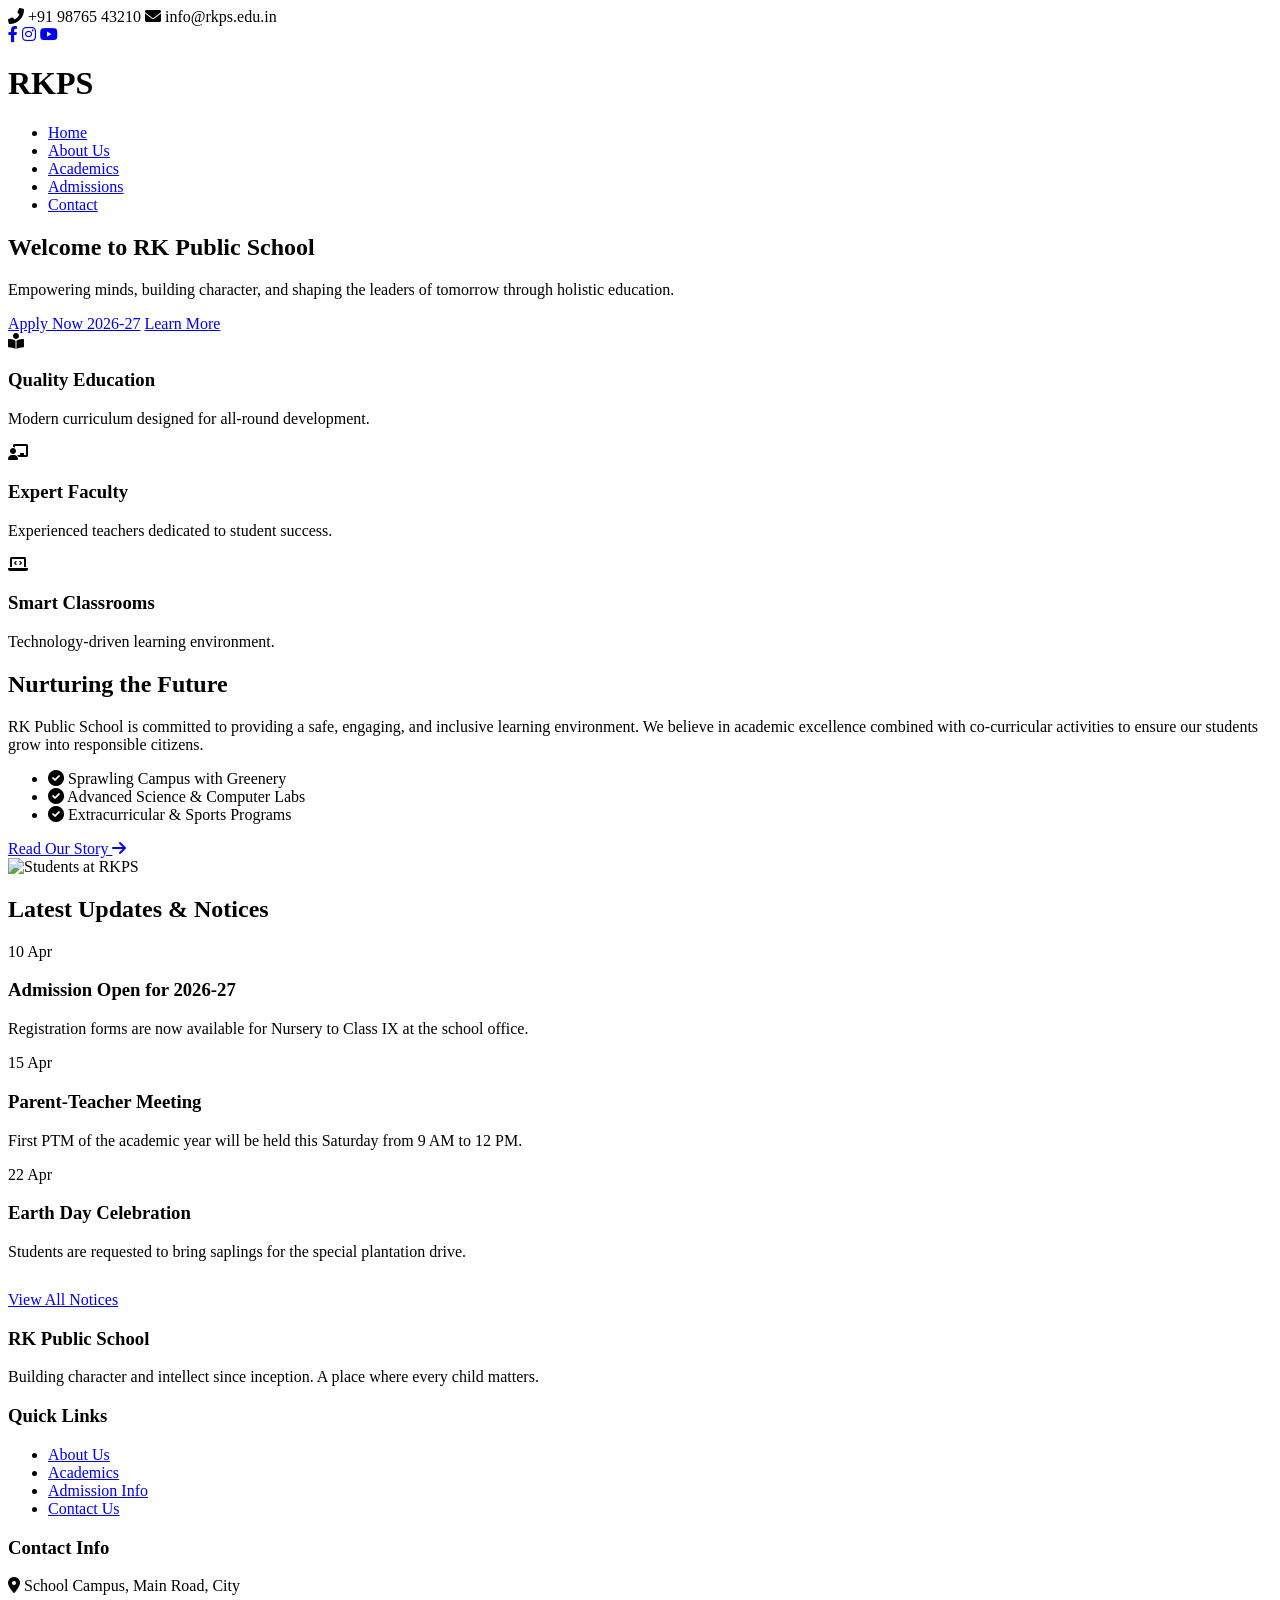
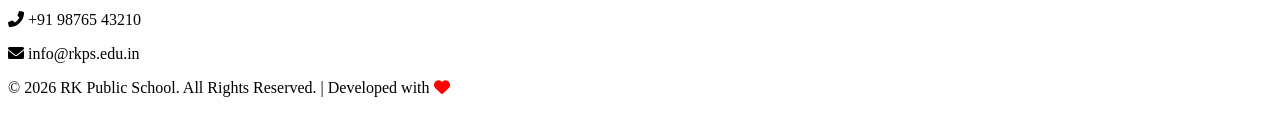
==== index.html @ 9710c653 "Add initial index.html for RK Public School website" ====
<!DOCTYPE html>
<html lang="en">
<head>
    <meta charset="UTF-8">
    <meta name="viewport" content="width=device-width, initial-scale=1.0">
    <title>RK Public School | Excellence in Education</title>
    <link href="https://fonts.googleapis.com/css2?family=Poppins:wght@300;400;500;600;700&display=swap" rel="stylesheet">
    <link rel="stylesheet" href="https://cdnjs.cloudflare.com/ajax/libs/font-awesome/6.0.0/css/all.min.css">
    <link rel="stylesheet" href="style.css">
</head>
<body>

    <div class="top-bar">
        <div class="top-info">
            <span><i class="fas fa-phone-alt"></i> +91 98765 43210</span>
            <span><i class="fas fa-envelope"></i> info@rkps.edu.in</span>
        </div>
        <div class="top-social">
            <a href="#"><i class="fab fa-facebook-f"></i></a>
            <a href="#"><i class="fab fa-instagram"></i></a>
            <a href="#"><i class="fab fa-youtube"></i></a>
        </div>
    </div>

    <header class="navbar">
        <div class="logo">
            <h1>RKPS</h1> 
        </div>
        
        <div class="menu-toggle" id="mobile-menu">
            <span class="bar"></span>
            <span class="bar"></span>
            <span class="bar"></span>
        </div>

        <nav>
            <ul class="nav-links" id="nav-links">
                <li><a href="index.html" class="active">Home</a></li>
                <li><a href="about.html">About Us</a></li>
                <li><a href="academics.html">Academics</a></li>
                <li><a href="admissions.html">Admissions</a></li>
                <li><a href="contact.html" class="btn-primary">Contact</a></li>
            </ul>
        </nav>
    </header>

    <section class="hero">
        <div class="hero-content">
            <h1>Welcome to RK Public School</h1>
            <p>Empowering minds, building character, and shaping the leaders of tomorrow through holistic education.</p>
            <div class="hero-buttons">
                <a href="admissions.html" class="btn-primary">Apply Now 2026-27</a>
                <a href="about.html" class="btn-secondary">Learn More</a>
            </div>
        </div>
    </section>

    <section class="highlights">
        <div class="highlight-box">
            <i class="fas fa-book-reader"></i>
            <h3>Quality Education</h3>
            <p>Modern curriculum designed for all-round development.</p>
        </div>
        <div class="highlight-box">
            <i class="fas fa-chalkboard-teacher"></i>
            <h3>Expert Faculty</h3>
            <p>Experienced teachers dedicated to student success.</p>
        </div>
        <div class="highlight-box">
            <i class="fas fa-laptop-code"></i>
            <h3>Smart Classrooms</h3>
            <p>Technology-driven learning environment.</p>
        </div>
    </section>

    <section class="about-snippet">
        <div class="about-text">
            <h2 class="section-heading">Nurturing the Future</h2>
            <p>RK Public School is committed to providing a safe, engaging, and inclusive learning environment. We believe in academic excellence combined with co-curricular activities to ensure our students grow into responsible citizens.</p>
            <ul class="feature-list">
                <li><i class="fas fa-check-circle"></i> Sprawling Campus with Greenery</li>
                <li><i class="fas fa-check-circle"></i> Advanced Science & Computer Labs</li>
                <li><i class="fas fa-check-circle"></i> Extracurricular & Sports Programs</li>
            </ul>
            <a href="about.html" class="btn-text">Read Our Story <i class="fas fa-arrow-right"></i></a>
        </div>
        <div class="about-image">
            <img src="https://images.unsplash.com/photo-1523050854058-8df90110c9f1?q=80&w=600" alt="Students at RKPS">
        </div>
    </section>

    <section class="notice-board">
        <h2 class="section-heading text-center">Latest Updates & Notices</h2>
        <div class="notice-container">
            <div class="notice-card">
                <div class="date-badge">
                    <span class="day">10</span>
                    <span class="month">Apr</span>
                </div>
                <div class="notice-info">
                    <h3>Admission Open for 2026-27</h3>
                    <p>Registration forms are now available for Nursery to Class IX at the school office.</p>
                </div>
            </div>
            <div class="notice-card">
                <div class="date-badge">
                    <span class="day">15</span>
                    <span class="month">Apr</span>
                </div>
                <div class="notice-info">
                    <h3>Parent-Teacher Meeting</h3>
                    <p>First PTM of the academic year will be held this Saturday from 9 AM to 12 PM.</p>
                </div>
            </div>
            <div class="notice-card">
                <div class="date-badge">
                    <span class="day">22</span>
                    <span class="month">Apr</span>
                </div>
                <div class="notice-info">
                    <h3>Earth Day Celebration</h3>
                    <p>Students are requested to bring saplings for the special plantation drive.</p>
                </div>
            </div>
        </div>
        <div class="text-center" style="margin-top: 30px;">
            <a href="#" class="btn-secondary">View All Notices</a>
        </div>
    </section>

    <footer>
        <div class="footer-container">
            <div class="footer-col">
                <h3>RK Public School</h3>
                <p>Building character and intellect since inception. A place where every child matters.</p>
            </div>
            <div class="footer-col">
                <h3>Quick Links</h3>
                <ul>
                    <li><a href="about.html">About Us</a></li>
                    <li><a href="academics.html">Academics</a></li>
                    <li><a href="admissions.html">Admission Info</a></li>
                    <li><a href="contact.html">Contact Us</a></li>
                </ul>
            </div>
            <div class="footer-col">
                <h3>Contact Info</h3>
                <p><i class="fas fa-map-marker-alt"></i> School Campus, Main Road, City</p>
                <p><i class="fas fa-phone-alt"></i> +91 98765 43210</p>
                <p><i class="fas fa-envelope"></i> info@rkps.edu.in</p>
            </div>
        </div>
        <div class="footer-bottom">
            <p>&copy; 2026 RK Public School. All Rights Reserved. | Developed with <i class="fas fa-heart" style="color: red;"></i></p>
        </div>
    </footer>

    <script src="script.js"></script>
</body>
</html>
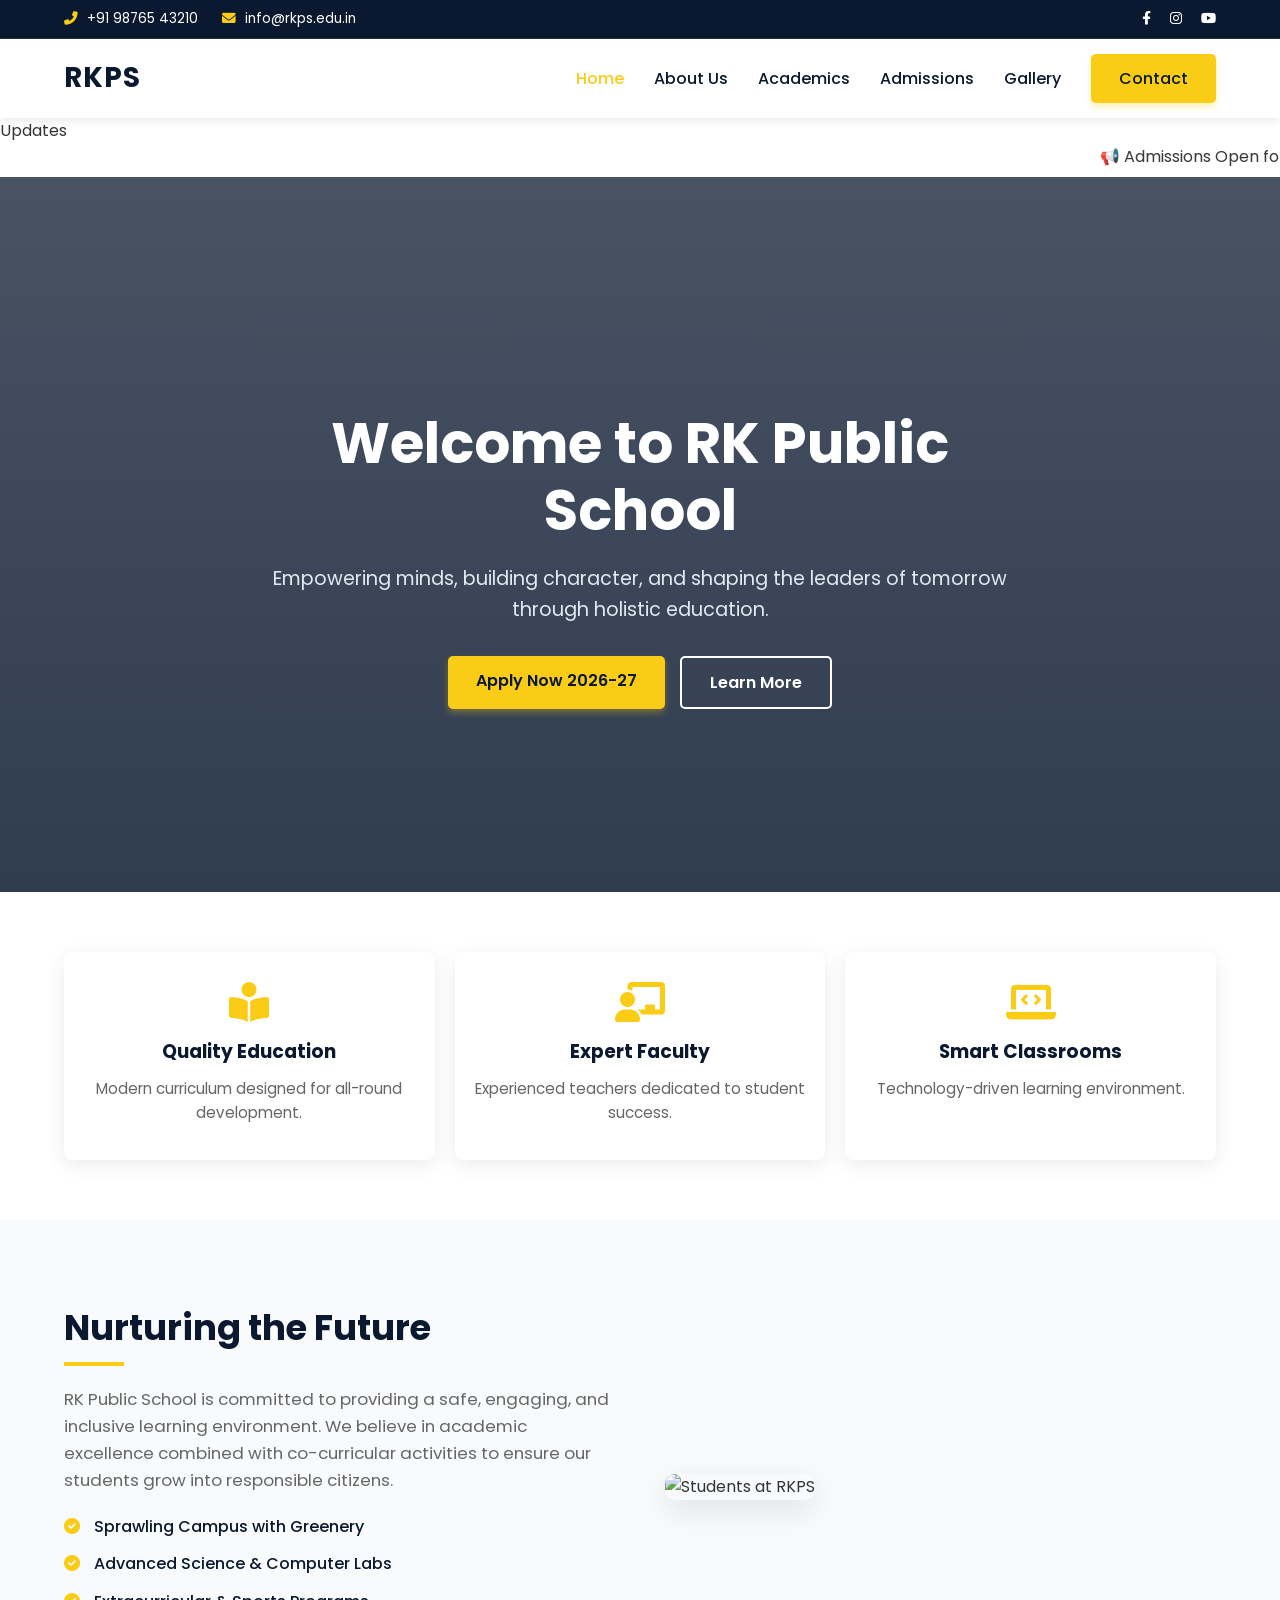
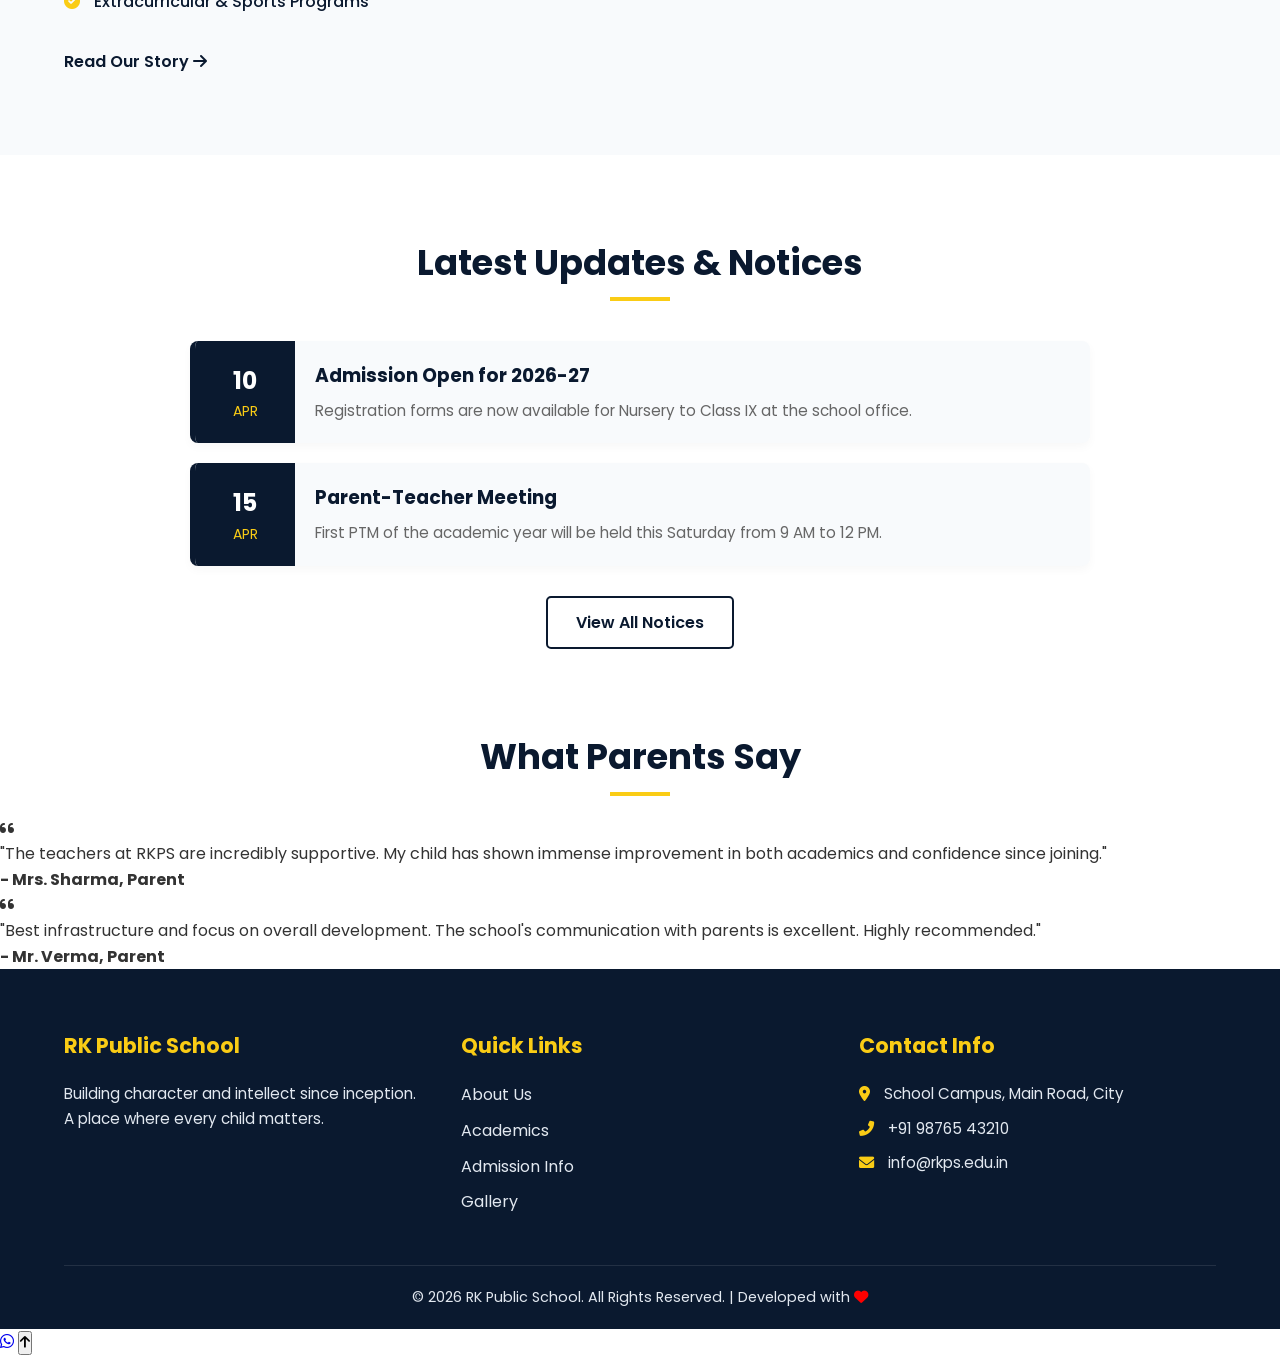
==== commit d5ea8fdb: "Add meta tags and preloader to index.html" ====
--- a/index.html
+++ b/index.html
@@ -4,11 +4,24 @@
     <meta charset="UTF-8">
     <meta name="viewport" content="width=device-width, initial-scale=1.0">
     <title>RK Public School | Excellence in Education</title>
+    
+    <link rel="icon" href="https://cdn-icons-png.flaticon.com/512/3067/3067254.png" type="image/png">
+    
+    <meta property="og:title" content="RK Public School | Excellence in Education">
+    <meta property="og:description" content="Admissions open for 2026-27. Join RKPS for holistic development, modern infrastructure, and expert faculty.">
+    <meta property="og:image" content="https://images.unsplash.com/photo-1523050854058-8df90110c9f1?q=80&w=1000">
+    <meta property="og:url" content="https://rkpublicschool.github.io/demotryrkps/">
+    
     <link href="https://fonts.googleapis.com/css2?family=Poppins:wght@300;400;500;600;700&display=swap" rel="stylesheet">
     <link rel="stylesheet" href="https://cdnjs.cloudflare.com/ajax/libs/font-awesome/6.0.0/css/all.min.css">
+    
     <link rel="stylesheet" href="style.css">
 </head>
 <body>
+
+    <div id="preloader">
+        <div class="loader"></div>
+    </div>
 
     <div class="top-bar">
         <div class="top-info">
@@ -39,10 +52,20 @@
                 <li><a href="about.html">About Us</a></li>
                 <li><a href="academics.html">Academics</a></li>
                 <li><a href="admissions.html">Admissions</a></li>
+                <li><a href="gallery.html">Gallery</a></li>
                 <li><a href="contact.html" class="btn-primary">Contact</a></li>
             </ul>
         </nav>
     </header>
+
+    <div class="news-ticker-container">
+        <div class="ticker-title">Updates</div>
+        <div class="ticker-content">
+            <marquee behavior="scroll" direction="left" scrollamount="6" onmouseover="this.stop();" onmouseout="this.start();">
+                📢 Admissions Open for Session 2026-27 | 🏆 RKPS students won Gold at the State Science Exhibition | 📅 Parent-Teacher Meeting on 15th April.
+            </marquee>
+        </div>
+    </div>
 
     <section class="hero">
         <div class="hero-content">
@@ -112,19 +135,25 @@
                     <p>First PTM of the academic year will be held this Saturday from 9 AM to 12 PM.</p>
                 </div>
             </div>
-            <div class="notice-card">
-                <div class="date-badge">
-                    <span class="day">22</span>
-                    <span class="month">Apr</span>
-                </div>
-                <div class="notice-info">
-                    <h3>Earth Day Celebration</h3>
-                    <p>Students are requested to bring saplings for the special plantation drive.</p>
-                </div>
-            </div>
         </div>
         <div class="text-center" style="margin-top: 30px;">
-            <a href="#" class="btn-secondary">View All Notices</a>
+            <a href="#" class="btn-secondary" style="color: var(--primary-color); border-color: var(--primary-color);">View All Notices</a>
+        </div>
+    </section>
+
+    <section class="testimonials">
+        <h2 class="section-heading text-center">What Parents Say</h2>
+        <div class="testimonial-container">
+            <div class="testi-card">
+                <i class="fas fa-quote-left quote-icon"></i>
+                <p>"The teachers at RKPS are incredibly supportive. My child has shown immense improvement in both academics and confidence since joining."</p>
+                <h4>- Mrs. Sharma, Parent</h4>
+            </div>
+            <div class="testi-card">
+                <i class="fas fa-quote-left quote-icon"></i>
+                <p>"Best infrastructure and focus on overall development. The school's communication with parents is excellent. Highly recommended."</p>
+                <h4>- Mr. Verma, Parent</h4>
+            </div>
         </div>
     </section>
 
@@ -140,7 +169,7 @@
                     <li><a href="about.html">About Us</a></li>
                     <li><a href="academics.html">Academics</a></li>
                     <li><a href="admissions.html">Admission Info</a></li>
-                    <li><a href="contact.html">Contact Us</a></li>
+                    <li><a href="gallery.html">Gallery</a></li>
                 </ul>
             </div>
             <div class="footer-col">
@@ -155,6 +184,14 @@
         </div>
     </footer>
 
+    <a href="https://wa.me/919876543210?text=Hello%20RK%20Public%20School,%20I%20have%20an%20inquiry%20regarding%20admission." class="float-wa" target="_blank">
+        <i class="fab fa-whatsapp my-float"></i>
+    </a>
+
+    <button onclick="topFunction()" id="backToTopBtn" title="Go to top">
+        <i class="fas fa-arrow-up"></i>
+    </button>
+
     <script src="script.js"></script>
 </body>
 </html>
--- a/style.css
+++ b/style.css
@@ -0,0 +1,436 @@
+/* =========================================
+   1. CSS VARIABLES & RESET (Peak Detailing)
+========================================= */
+:root {
+    --primary-color: #0A192F;    /* Deep Navy Blue for Trust/School theme */
+    --secondary-color: #FACC15;  /* Golden Yellow for highlights */
+    --accent-color: #E2E8F0;     /* Light gray for borders */
+    --text-dark: #333333;
+    --text-light: #666666;
+    --bg-white: #FFFFFF;
+    --bg-light: #F8FAFC;
+    --transition: all 0.3s ease;
+}
+
+* {
+    margin: 0;
+    padding: 0;
+    box-sizing: border-box;
+    font-family: 'Poppins', sans-serif;
+    scroll-behavior: smooth;
+}
+
+body {
+    background-color: var(--bg-white);
+    color: var(--text-dark);
+    line-height: 1.6;
+    overflow-x: hidden;
+}
+
+/* =========================================
+   2. REUSABLE COMPONENTS (Buttons, Headings)
+========================================= */
+a {
+    text-decoration: none;
+}
+
+.section-heading {
+    font-size: 2.2rem;
+    color: var(--primary-color);
+    margin-bottom: 20px;
+    position: relative;
+    padding-bottom: 10px;
+}
+
+.section-heading::after {
+    content: '';
+    position: absolute;
+    bottom: 0;
+    left: 0;
+    width: 60px;
+    height: 4px;
+    background-color: var(--secondary-color);
+}
+
+.text-center { text-align: center; }
+.text-center::after { left: 50%; transform: translateX(-50%); }
+
+.btn-primary, .btn-secondary {
+    display: inline-block;
+    padding: 12px 28px;
+    border-radius: 5px;
+    font-weight: 600;
+    transition: var(--transition);
+    cursor: pointer;
+    border: none;
+}
+
+.btn-primary {
+    background-color: var(--secondary-color);
+    color: var(--primary-color) !important;
+    box-shadow: 0 4px 6px rgba(250, 204, 21, 0.3);
+}
+
+.btn-primary:hover {
+    background-color: var(--primary-color);
+    color: var(--bg-white) !important;
+    box-shadow: 0 6px 12px rgba(10, 25, 47, 0.2);
+}
+
+.btn-secondary {
+    background-color: transparent;
+    border: 2px solid var(--bg-white);
+    color: var(--bg-white);
+}
+
+.btn-secondary:hover {
+    background-color: var(--bg-white);
+    color: var(--primary-color);
+}
+
+.btn-text {
+    color: var(--primary-color);
+    font-weight: 600;
+    margin-top: 15px;
+    display: inline-block;
+    transition: var(--transition);
+}
+
+.btn-text:hover {
+    color: var(--secondary-color);
+    transform: translateX(5px);
+}
+
+/* =========================================
+   3. TOP BAR & NAVBAR
+========================================= */
+.top-bar {
+    background-color: var(--primary-color);
+    color: var(--bg-white);
+    display: flex;
+    justify-content: space-between;
+    padding: 8px 5%;
+    font-size: 0.85rem;
+    border-bottom: 1px solid rgba(255,255,255,0.1);
+}
+
+.top-info span { margin-right: 20px; }
+.top-info i { color: var(--secondary-color); margin-right: 5px; }
+
+.top-social a {
+    color: var(--bg-white);
+    margin-left: 15px;
+    transition: var(--transition);
+}
+
+.top-social a:hover { color: var(--secondary-color); }
+
+.navbar {
+    display: flex;
+    justify-content: space-between;
+    align-items: center;
+    padding: 15px 5%;
+    background-color: var(--bg-white);
+    box-shadow: 0 2px 10px rgba(0,0,0,0.1);
+    position: sticky;
+    top: 0;
+    z-index: 1000;
+}
+
+.logo h1 {
+    font-size: 28px;
+    font-weight: 700;
+    color: var(--primary-color);
+    letter-spacing: 1px;
+}
+
+.nav-links {
+    list-style: none;
+    display: flex;
+    align-items: center;
+    gap: 30px;
+}
+
+.nav-links li a {
+    color: var(--primary-color);
+    font-weight: 500;
+    font-size: 1rem;
+    transition: var(--transition);
+}
+
+.nav-links li a:hover, .nav-links li a.active {
+    color: var(--secondary-color);
+}
+
+/* Mobile Menu Toggle (Hamburger) */
+.menu-toggle {
+    display: none;
+    cursor: pointer;
+}
+
+.menu-toggle .bar {
+    display: block;
+    width: 25px;
+    height: 3px;
+    margin: 5px auto;
+    background-color: var(--primary-color);
+    transition: var(--transition);
+}
+
+/* =========================================
+   4. HERO SECTION
+========================================= */
+.hero {
+    height: 85vh;
+    background: linear-gradient(rgba(10, 25, 47, 0.75), rgba(10, 25, 47, 0.85)), url('https://images.unsplash.com/photo-1523050854058-8df90110c9f1?q=80&w=1200') center/cover no-repeat;
+    display: flex;
+    align-items: center;
+    justify-content: center;
+    text-align: center;
+    padding: 0 20px;
+}
+
+.hero-content { max-width: 800px; }
+
+.hero-content h1 {
+    font-size: 3.5rem;
+    color: var(--bg-white);
+    margin-bottom: 20px;
+    line-height: 1.2;
+}
+
+.hero-content p {
+    font-size: 1.2rem;
+    color: var(--accent-color);
+    margin-bottom: 30px;
+}
+
+.hero-buttons {
+    display: flex;
+    gap: 15px;
+    justify-content: center;
+}
+
+/* =========================================
+   5. HIGHLIGHTS SECTION
+========================================= */
+.highlights {
+    display: flex;
+    justify-content: space-between;
+    padding: 60px 5%;
+    background-color: var(--bg-white);
+    gap: 20px;
+    margin-top: -50px; /* Overlaps with hero section slightly */
+    position: relative;
+    z-index: 10;
+}
+
+.highlight-box {
+    background-color: var(--bg-white);
+    padding: 30px 20px;
+    border-radius: 8px;
+    box-shadow: 0 5px 20px rgba(0,0,0,0.08);
+    text-align: center;
+    flex: 1;
+    transition: var(--transition);
+    border-bottom: 4px solid transparent;
+}
+
+.highlight-box:hover {
+    transform: translateY(-10px);
+    border-bottom: 4px solid var(--secondary-color);
+}
+
+.highlight-box i {
+    font-size: 40px;
+    color: var(--secondary-color);
+    margin-bottom: 15px;
+}
+
+.highlight-box h3 {
+    color: var(--primary-color);
+    margin-bottom: 10px;
+}
+
+.highlight-box p { color: var(--text-light); font-size: 0.95rem; }
+
+/* =========================================
+   6. ABOUT SNIPPET
+========================================= */
+.about-snippet {
+    display: flex;
+    align-items: center;
+    justify-content: space-between;
+    padding: 80px 5%;
+    background-color: var(--bg-light);
+    gap: 50px;
+}
+
+.about-text { flex: 1; }
+
+.about-text p {
+    color: var(--text-light);
+    margin-bottom: 20px;
+    font-size: 1.05rem;
+}
+
+.feature-list {
+    list-style: none;
+    margin-bottom: 20px;
+}
+
+.feature-list li {
+    margin-bottom: 12px;
+    color: var(--primary-color);
+    font-weight: 500;
+}
+
+.feature-list i {
+    color: var(--secondary-color);
+    margin-right: 10px;
+}
+
+.about-image { flex: 1; }
+
+.about-image img {
+    width: 100%;
+    border-radius: 10px;
+    box-shadow: 0 10px 30px rgba(0,0,0,0.1);
+}
+
+/* =========================================
+   7. NOTICE BOARD
+========================================= */
+.notice-board {
+    padding: 80px 5%;
+    background-color: var(--bg-white);
+}
+
+.notice-container {
+    display: flex;
+    flex-direction: column;
+    gap: 20px;
+    max-width: 900px;
+    margin: 40px auto 0;
+}
+
+.notice-card {
+    display: flex;
+    background-color: var(--bg-light);
+    border-radius: 8px;
+    overflow: hidden;
+    box-shadow: 0 4px 10px rgba(0,0,0,0.03);
+    transition: var(--transition);
+    border-left: 5px solid var(--primary-color);
+}
+
+.notice-card:hover {
+    transform: translateX(10px);
+    box-shadow: 0 6px 15px rgba(0,0,0,0.08);
+}
+
+.date-badge {
+    background-color: var(--primary-color);
+    color: var(--bg-white);
+    padding: 20px;
+    text-align: center;
+    min-width: 100px;
+    display: flex;
+    flex-direction: column;
+    justify-content: center;
+}
+
+.date-badge .day { font-size: 24px; font-weight: 700; }
+.date-badge .month { font-size: 14px; text-transform: uppercase; color: var(--secondary-color); }
+
+.notice-info { padding: 20px; }
+.notice-info h3 { color: var(--primary-color); margin-bottom: 8px; }
+.notice-info p { color: var(--text-light); font-size: 0.95rem; }
+
+/* =========================================
+   8. FOOTER
+========================================= */
+footer {
+    background-color: var(--primary-color);
+    color: var(--bg-white);
+    padding: 60px 5% 20px;
+}
+
+.footer-container {
+    display: flex;
+    justify-content: space-between;
+    flex-wrap: wrap;
+    gap: 40px;
+    margin-bottom: 40px;
+}
+
+.footer-col { flex: 1; min-width: 250px; }
+
+.footer-col h3 {
+    color: var(--secondary-color);
+    margin-bottom: 20px;
+    font-size: 1.3rem;
+}
+
+.footer-col p { color: var(--accent-color); font-size: 0.95rem; margin-bottom: 10px; }
+.footer-col p i { margin-right: 10px; color: var(--secondary-color); }
+
+.footer-col ul { list-style: none; }
+.footer-col ul li { margin-bottom: 10px; }
+.footer-col ul li a {
+    color: var(--accent-color);
+    transition: var(--transition);
+}
+.footer-col ul li a:hover { color: var(--secondary-color); padding-left: 5px; }
+
+.footer-bottom {
+    text-align: center;
+    padding-top: 20px;
+    border-top: 1px solid rgba(255,255,255,0.1);
+    color: var(--accent-color);
+    font-size: 0.9rem;
+}
+
+/* =========================================
+   9. MOBILE RESPONSIVENESS (Media Queries)
+========================================= */
+@media (max-width: 992px) {
+    .about-snippet { flex-direction: column; }
+    .hero-content h1 { font-size: 2.8rem; }
+}
+
+@media (max-width: 768px) {
+    .top-bar { display: none; } /* Hide top bar on mobile for space */
+    
+    .menu-toggle { display: block; }
+    
+    .nav-links {
+        position: fixed;
+        top: 70px;
+        left: -100%;
+        flex-direction: column;
+        background-color: var(--bg-white);
+        width: 100%;
+        text-align: center;
+        transition: 0.4s;
+        box-shadow: 0 10px 10px rgba(0,0,0,0.1);
+        padding: 20px 0;
+        gap: 0;
+    }
+    
+    .nav-links.active { left: 0; }
+    .nav-links li { margin: 15px 0; }
+    
+    .menu-toggle.active .bar:nth-child(2) { opacity: 0; }
+    .menu-toggle.active .bar:nth-child(1) { transform: translateY(8px) rotate(45deg); }
+    .menu-toggle.active .bar:nth-child(3) { transform: translateY(-8px) rotate(-45deg); }
+
+    .hero { height: 70vh; margin-top: 0; }
+    .hero-content h1 { font-size: 2.2rem; }
+    .hero-content p { font-size: 1rem; }
+    .hero-buttons { flex-direction: column; }
+    
+    .highlights { flex-direction: column; margin-top: 20px; padding: 40px 5%; }
+    .notice-card { flex-direction: column; }
+    .date-badge { min-height: 80px; flex-direction: row; align-items: center; gap: 10px; }
+}
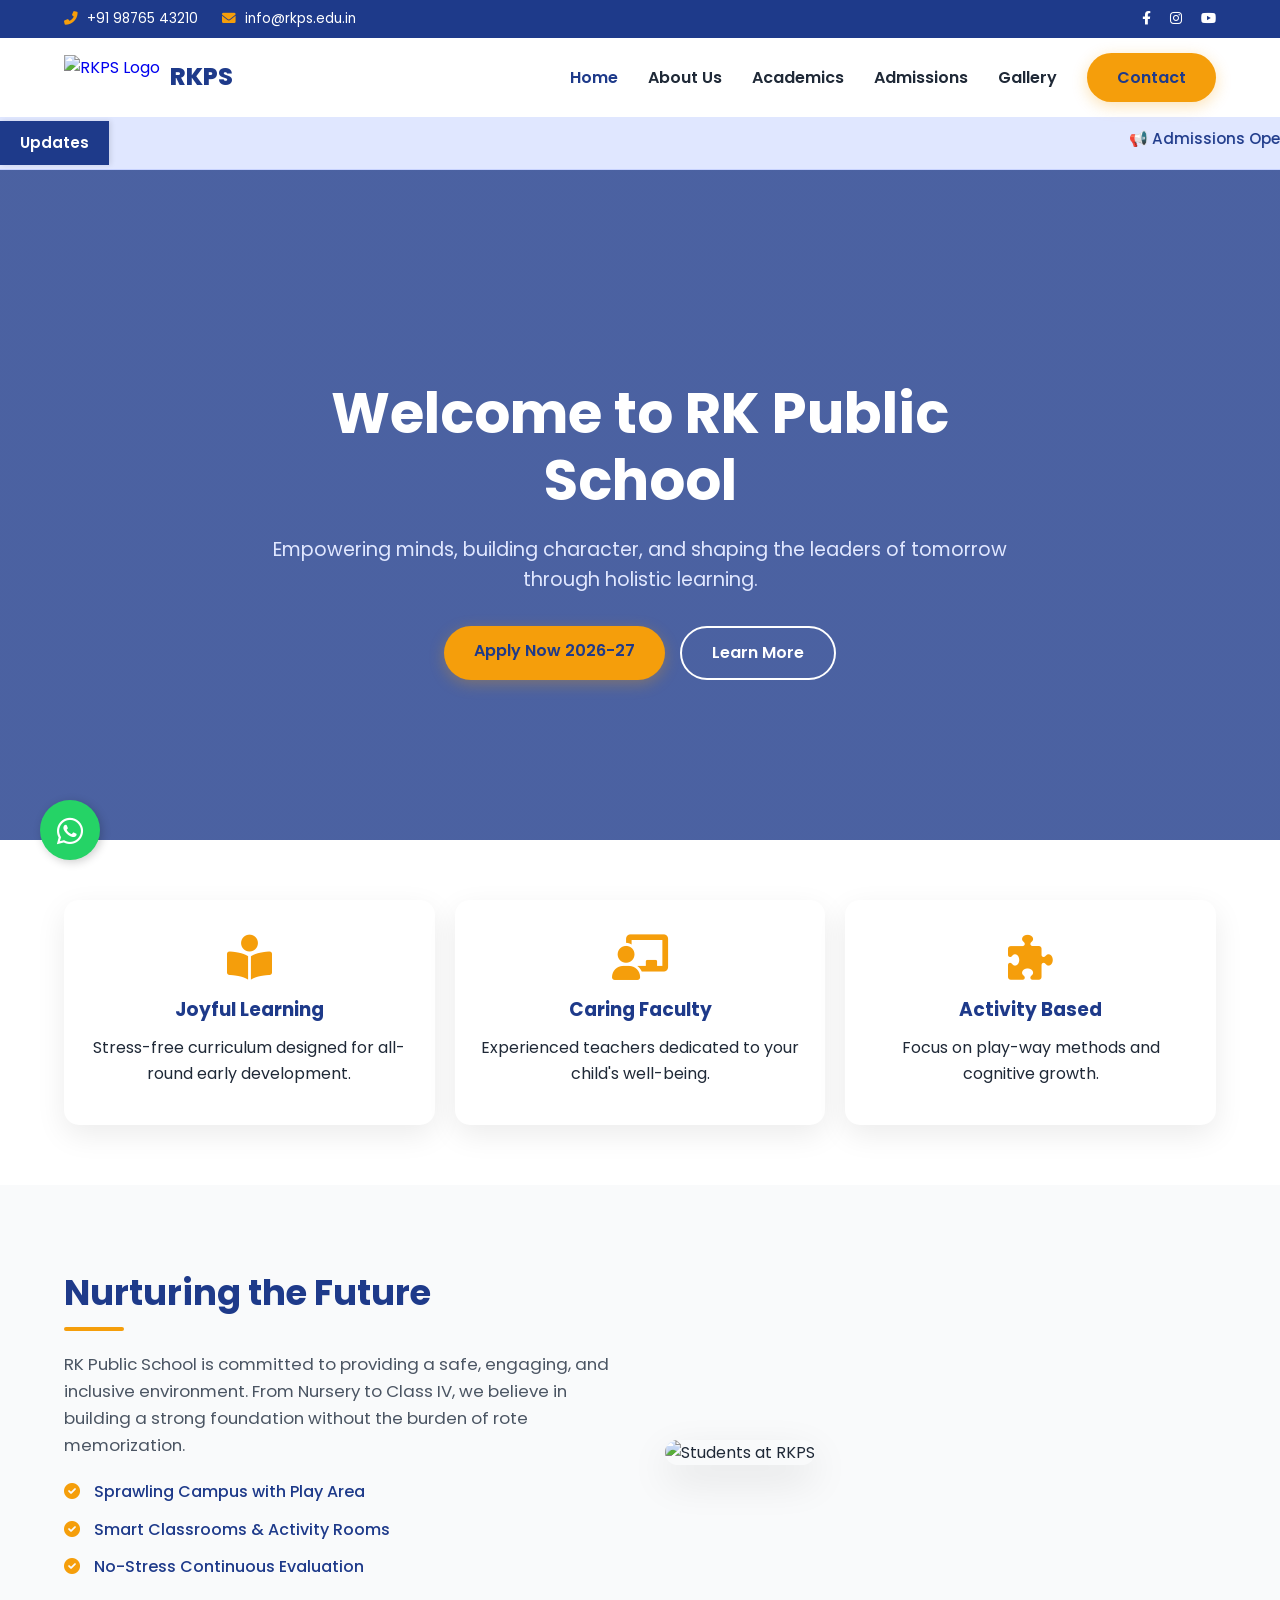
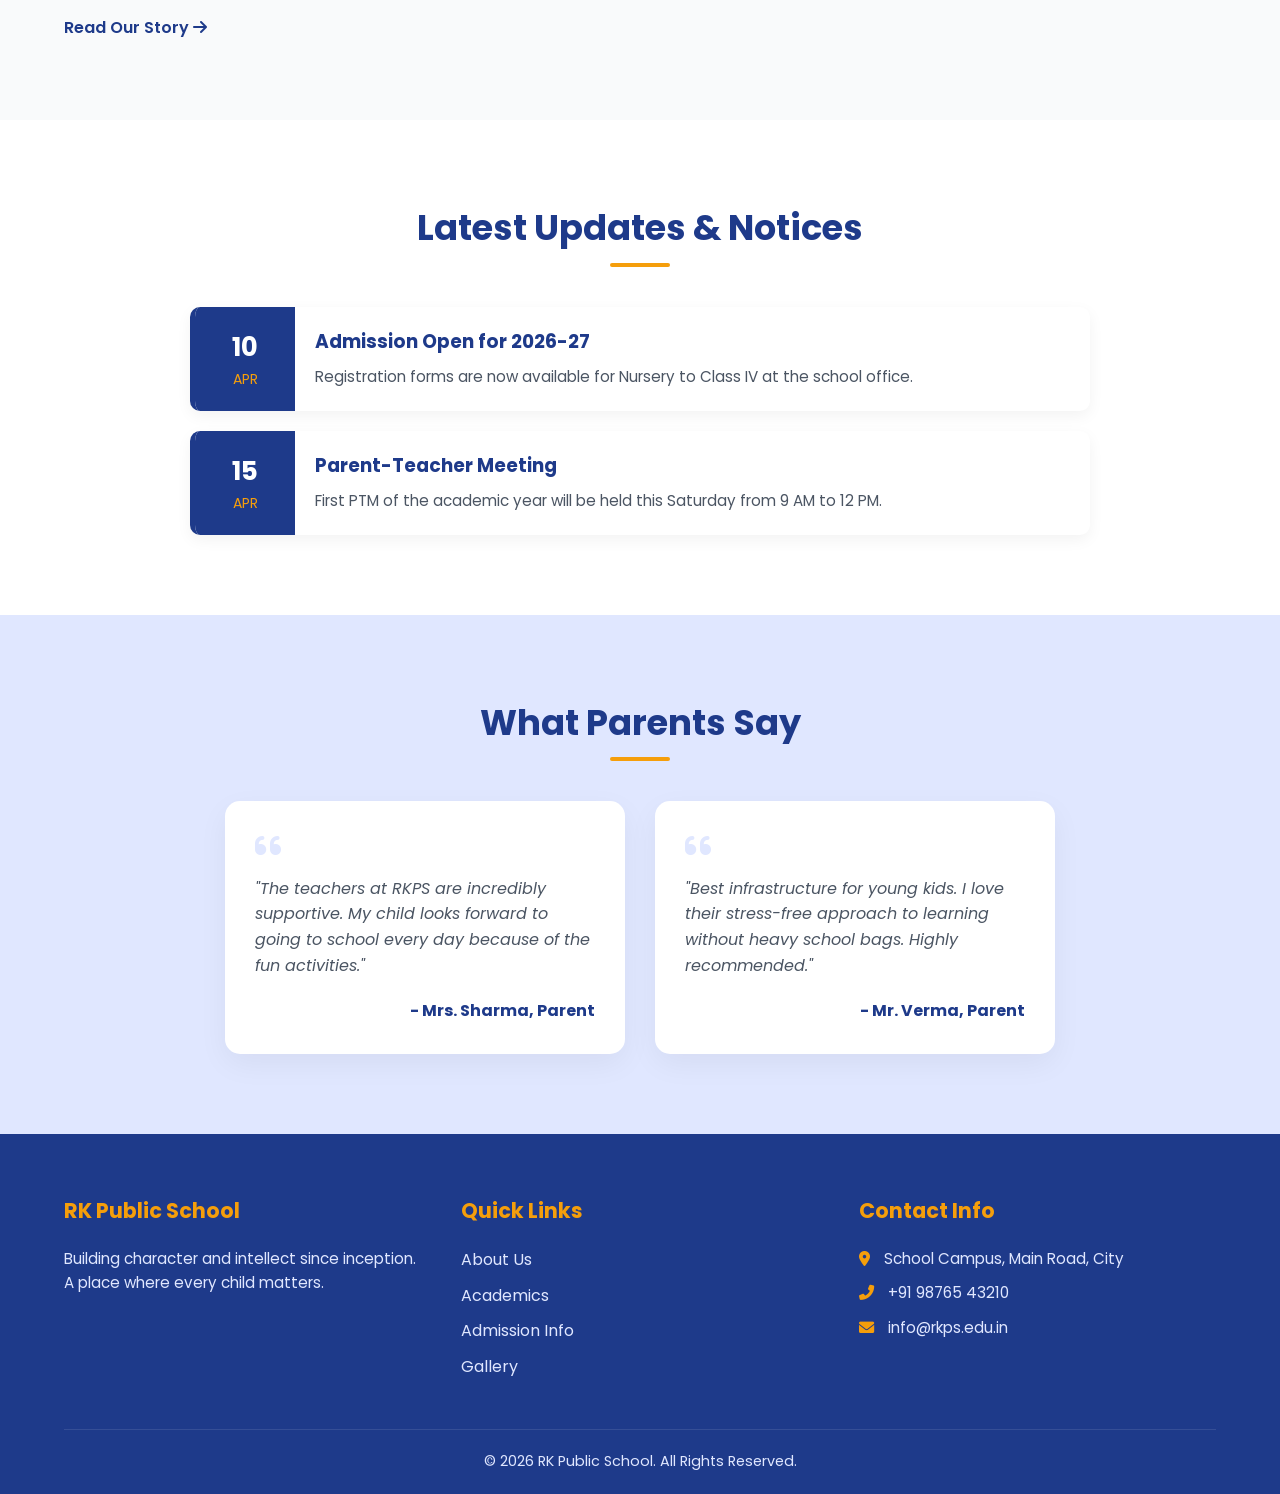
==== commit dda074f8: "Refine homepage content and layout Updated various sections of the homepage to enhance clarity and e" ====
--- a/index.html
+++ b/index.html
@@ -7,12 +7,7 @@
     
     <link rel="icon" href="https://cdn-icons-png.flaticon.com/512/3067/3067254.png" type="image/png">
     
-    <meta property="og:title" content="RK Public School | Excellence in Education">
-    <meta property="og:description" content="Admissions open for 2026-27. Join RKPS for holistic development, modern infrastructure, and expert faculty.">
-    <meta property="og:image" content="https://images.unsplash.com/photo-1523050854058-8df90110c9f1?q=80&w=1000">
-    <meta property="og:url" content="https://rkpublicschool.github.io/demotryrkps/">
-    
-    <link href="https://fonts.googleapis.com/css2?family=Poppins:wght@300;400;500;600;700&display=swap" rel="stylesheet">
+    <link href="https://fonts.googleapis.com/css2?family=Poppins:wght@300;400;500;600;700;800&display=swap" rel="stylesheet">
     <link rel="stylesheet" href="https://cdnjs.cloudflare.com/ajax/libs/font-awesome/6.0.0/css/all.min.css">
     
     <link rel="stylesheet" href="style.css">
@@ -36,9 +31,10 @@
     </div>
 
     <header class="navbar">
-        <div class="logo">
-            <h1>RKPS</h1> 
-        </div>
+        <a href="index.html" class="logo">
+            <img src="https://cdn-icons-png.flaticon.com/512/3067/3067254.png" alt="RKPS Logo"> 
+            <span style="font-weight: 800; font-size: 24px; color: var(--primary-color); margin-left: 10px;">RKPS</span>
+        </a>
         
         <div class="menu-toggle" id="mobile-menu">
             <span class="bar"></span>
@@ -53,7 +49,7 @@
                 <li><a href="academics.html">Academics</a></li>
                 <li><a href="admissions.html">Admissions</a></li>
                 <li><a href="gallery.html">Gallery</a></li>
-                <li><a href="contact.html" class="btn-primary">Contact</a></li>
+                <li><a href="contact.html" class="btn-primary" style="color:var(--primary-color)!important;">Contact</a></li>
             </ul>
         </nav>
     </header>
@@ -70,7 +66,7 @@
     <section class="hero">
         <div class="hero-content">
             <h1>Welcome to RK Public School</h1>
-            <p>Empowering minds, building character, and shaping the leaders of tomorrow through holistic education.</p>
+            <p>Empowering minds, building character, and shaping the leaders of tomorrow through holistic learning.</p>
             <div class="hero-buttons">
                 <a href="admissions.html" class="btn-primary">Apply Now 2026-27</a>
                 <a href="about.html" class="btn-secondary">Learn More</a>
@@ -78,32 +74,32 @@
         </div>
     </section>
 
-    <section class="highlights">
+    <section class="highlights reveal">
         <div class="highlight-box">
             <i class="fas fa-book-reader"></i>
-            <h3>Quality Education</h3>
-            <p>Modern curriculum designed for all-round development.</p>
+            <h3>Joyful Learning</h3>
+            <p>Stress-free curriculum designed for all-round early development.</p>
         </div>
         <div class="highlight-box">
             <i class="fas fa-chalkboard-teacher"></i>
-            <h3>Expert Faculty</h3>
-            <p>Experienced teachers dedicated to student success.</p>
+            <h3>Caring Faculty</h3>
+            <p>Experienced teachers dedicated to your child's well-being.</p>
         </div>
         <div class="highlight-box">
-            <i class="fas fa-laptop-code"></i>
-            <h3>Smart Classrooms</h3>
-            <p>Technology-driven learning environment.</p>
+            <i class="fas fa-puzzle-piece"></i>
+            <h3>Activity Based</h3>
+            <p>Focus on play-way methods and cognitive growth.</p>
         </div>
     </section>
 
-    <section class="about-snippet">
+    <section class="about-snippet reveal">
         <div class="about-text">
             <h2 class="section-heading">Nurturing the Future</h2>
-            <p>RK Public School is committed to providing a safe, engaging, and inclusive learning environment. We believe in academic excellence combined with co-curricular activities to ensure our students grow into responsible citizens.</p>
+            <p>RK Public School is committed to providing a safe, engaging, and inclusive environment. From Nursery to Class IV, we believe in building a strong foundation without the burden of rote memorization.</p>
             <ul class="feature-list">
-                <li><i class="fas fa-check-circle"></i> Sprawling Campus with Greenery</li>
-                <li><i class="fas fa-check-circle"></i> Advanced Science & Computer Labs</li>
-                <li><i class="fas fa-check-circle"></i> Extracurricular & Sports Programs</li>
+                <li><i class="fas fa-check-circle"></i> Sprawling Campus with Play Area</li>
+                <li><i class="fas fa-check-circle"></i> Smart Classrooms & Activity Rooms</li>
+                <li><i class="fas fa-check-circle"></i> No-Stress Continuous Evaluation</li>
             </ul>
             <a href="about.html" class="btn-text">Read Our Story <i class="fas fa-arrow-right"></i></a>
         </div>
@@ -112,7 +108,7 @@
         </div>
     </section>
 
-    <section class="notice-board">
+    <section class="notice-board reveal">
         <h2 class="section-heading text-center">Latest Updates & Notices</h2>
         <div class="notice-container">
             <div class="notice-card">
@@ -122,7 +118,7 @@
                 </div>
                 <div class="notice-info">
                     <h3>Admission Open for 2026-27</h3>
-                    <p>Registration forms are now available for Nursery to Class IX at the school office.</p>
+                    <p>Registration forms are now available for Nursery to Class IV at the school office.</p>
                 </div>
             </div>
             <div class="notice-card">
@@ -136,22 +132,19 @@
                 </div>
             </div>
         </div>
-        <div class="text-center" style="margin-top: 30px;">
-            <a href="#" class="btn-secondary" style="color: var(--primary-color); border-color: var(--primary-color);">View All Notices</a>
-        </div>
     </section>
 
-    <section class="testimonials">
+    <section class="testimonials reveal">
         <h2 class="section-heading text-center">What Parents Say</h2>
         <div class="testimonial-container">
             <div class="testi-card">
                 <i class="fas fa-quote-left quote-icon"></i>
-                <p>"The teachers at RKPS are incredibly supportive. My child has shown immense improvement in both academics and confidence since joining."</p>
+                <p>"The teachers at RKPS are incredibly supportive. My child looks forward to going to school every day because of the fun activities."</p>
                 <h4>- Mrs. Sharma, Parent</h4>
             </div>
             <div class="testi-card">
                 <i class="fas fa-quote-left quote-icon"></i>
-                <p>"Best infrastructure and focus on overall development. The school's communication with parents is excellent. Highly recommended."</p>
+                <p>"Best infrastructure for young kids. I love their stress-free approach to learning without heavy school bags. Highly recommended."</p>
                 <h4>- Mr. Verma, Parent</h4>
             </div>
         </div>
@@ -180,14 +173,14 @@
             </div>
         </div>
         <div class="footer-bottom">
-            <p>&copy; 2026 RK Public School. All Rights Reserved. | Developed with <i class="fas fa-heart" style="color: red;"></i></p>
+            <p>&copy; 2026 RK Public School. All Rights Reserved.</p>
         </div>
     </footer>
 
-    <a href="https://wa.me/919876543210?text=Hello%20RK%20Public%20School,%20I%20have%20an%20inquiry%20regarding%20admission." class="float-wa" target="_blank">
+    <a href="https://wa.me/919876543210" class="float-wa" target="_blank">
         <i class="fab fa-whatsapp my-float"></i>
     </a>
-
+    
     <button onclick="topFunction()" id="backToTopBtn" title="Go to top">
         <i class="fas fa-arrow-up"></i>
     </button>
--- a/style.css
+++ b/style.css
@@ -1,17 +1,20 @@
 /* =========================================
-   1. CSS VARIABLES & RESET (Peak Detailing)
+   1. CSS VARIABLES (Vibrant & Premium Colors)
 ========================================= */
 :root {
-    --primary-color: #0A192F;    /* Deep Navy Blue for Trust/School theme */
-    --secondary-color: #FACC15;  /* Golden Yellow for highlights */
-    --accent-color: #E2E8F0;     /* Light gray for borders */
-    --text-dark: #333333;
-    --text-light: #666666;
+    --primary-color: #1E3A8A;    /* Vibrant Royal Blue for Trust */
+    --secondary-color: #F59E0B;  /* Warm Amber/Yellow for Playfulness */
+    --accent-color: #E0E7FF;     /* Soft Indigo Tint for backgrounds */
+    --text-dark: #1F2937;        /* Softer black for better reading */
+    --text-light: #4B5563;       /* Gray for secondary text */
     --bg-white: #FFFFFF;
-    --bg-light: #F8FAFC;
-    --transition: all 0.3s ease;
-}
-
+    --bg-light: #F9FAFB;
+    --transition: all 0.4s cubic-bezier(0.4, 0, 0.2, 1); /* Smooth animations */
+}
+
+/* =========================================
+   2. BASIC RESET
+========================================= */
 * {
     margin: 0;
     padding: 0;
@@ -27,19 +30,65 @@
     overflow-x: hidden;
 }
 
-/* =========================================
-   2. REUSABLE COMPONENTS (Buttons, Headings)
-========================================= */
 a {
     text-decoration: none;
 }
 
+/* =========================================
+   3. PAGE PRELOADER
+========================================= */
+#preloader {
+    position: fixed;
+    top: 0;
+    left: 0;
+    width: 100%;
+    height: 100%;
+    background-color: var(--bg-white);
+    z-index: 99999;
+    display: flex;
+    justify-content: center;
+    align-items: center;
+    transition: opacity 0.6s ease;
+}
+
+.loader {
+    border: 4px solid var(--accent-color);
+    border-top: 4px solid var(--primary-color);
+    border-radius: 50%;
+    width: 50px;
+    height: 50px;
+    animation: spin 1s linear infinite;
+}
+
+@keyframes spin {
+    0% { transform: rotate(0deg); }
+    100% { transform: rotate(360deg); }
+}
+
+/* =========================================
+   4. SCROLL REVEAL ANIMATION (Live Feel)
+========================================= */
+.reveal {
+    opacity: 0;
+    transform: translateY(40px);
+    transition: all 0.8s ease-out;
+}
+
+.reveal.active {
+    opacity: 1;
+    transform: translateY(0);
+}
+
+/* =========================================
+   5. REUSABLE COMPONENTS
+========================================= */
 .section-heading {
     font-size: 2.2rem;
     color: var(--primary-color);
     margin-bottom: 20px;
     position: relative;
     padding-bottom: 10px;
+    font-weight: 700;
 }
 
 .section-heading::after {
@@ -50,15 +99,23 @@
     width: 60px;
     height: 4px;
     background-color: var(--secondary-color);
-}
-
-.text-center { text-align: center; }
-.text-center::after { left: 50%; transform: translateX(-50%); }
-
-.btn-primary, .btn-secondary {
+    border-radius: 2px;
+}
+
+.text-center {
+    text-align: center;
+}
+
+.text-center::after {
+    left: 50%;
+    transform: translateX(-50%);
+}
+
+.btn-primary, 
+.btn-secondary {
     display: inline-block;
-    padding: 12px 28px;
-    border-radius: 5px;
+    padding: 12px 30px;
+    border-radius: 30px; /* Pill shape for modern look */
     font-weight: 600;
     transition: var(--transition);
     cursor: pointer;
@@ -68,13 +125,12 @@
 .btn-primary {
     background-color: var(--secondary-color);
     color: var(--primary-color) !important;
-    box-shadow: 0 4px 6px rgba(250, 204, 21, 0.3);
+    box-shadow: 0 4px 15px rgba(245, 158, 11, 0.3);
 }
 
 .btn-primary:hover {
-    background-color: var(--primary-color);
-    color: var(--bg-white) !important;
-    box-shadow: 0 6px 12px rgba(10, 25, 47, 0.2);
+    transform: translateY(-3px);
+    box-shadow: 0 6px 20px rgba(245, 158, 11, 0.5);
 }
 
 .btn-secondary {
@@ -86,6 +142,7 @@
 .btn-secondary:hover {
     background-color: var(--bg-white);
     color: var(--primary-color);
+    transform: translateY(-3px);
 }
 
 .btn-text {
@@ -102,7 +159,7 @@
 }
 
 /* =========================================
-   3. TOP BAR & NAVBAR
+   6. TOP BAR
 ========================================= */
 .top-bar {
     background-color: var(--primary-color);
@@ -111,11 +168,16 @@
     justify-content: space-between;
     padding: 8px 5%;
     font-size: 0.85rem;
-    border-bottom: 1px solid rgba(255,255,255,0.1);
-}
-
-.top-info span { margin-right: 20px; }
-.top-info i { color: var(--secondary-color); margin-right: 5px; }
+}
+
+.top-info span {
+    margin-right: 20px;
+}
+
+.top-info i {
+    color: var(--secondary-color);
+    margin-right: 5px;
+}
 
 .top-social a {
     color: var(--bg-white);
@@ -123,25 +185,34 @@
     transition: var(--transition);
 }
 
-.top-social a:hover { color: var(--secondary-color); }
-
+.top-social a:hover {
+    color: var(--secondary-color);
+}
+
+/* =========================================
+   7. NAVBAR (Premium Image Logo Update)
+========================================= */
 .navbar {
     display: flex;
     justify-content: space-between;
     align-items: center;
     padding: 15px 5%;
     background-color: var(--bg-white);
-    box-shadow: 0 2px 10px rgba(0,0,0,0.1);
+    box-shadow: 0 4px 20px rgba(0,0,0,0.05);
     position: sticky;
     top: 0;
     z-index: 1000;
 }
 
-.logo h1 {
-    font-size: 28px;
-    font-weight: 700;
-    color: var(--primary-color);
-    letter-spacing: 1px;
+.logo {
+    display: flex;
+    align-items: center;
+}
+
+.logo img {
+    height: 45px;
+    width: auto;
+    object-fit: contain;
 }
 
 .nav-links {
@@ -152,17 +223,17 @@
 }
 
 .nav-links li a {
-    color: var(--primary-color);
-    font-weight: 500;
+    color: var(--text-dark);
+    font-weight: 600;
     font-size: 1rem;
     transition: var(--transition);
 }
 
-.nav-links li a:hover, .nav-links li a.active {
-    color: var(--secondary-color);
-}
-
-/* Mobile Menu Toggle (Hamburger) */
+.nav-links li a:hover, 
+.nav-links li a.active {
+    color: var(--primary-color);
+}
+
 .menu-toggle {
     display: none;
     cursor: pointer;
@@ -170,19 +241,49 @@
 
 .menu-toggle .bar {
     display: block;
-    width: 25px;
+    width: 28px;
     height: 3px;
-    margin: 5px auto;
+    margin: 6px auto;
     background-color: var(--primary-color);
     transition: var(--transition);
-}
-
-/* =========================================
-   4. HERO SECTION
+    border-radius: 3px;
+}
+
+/* =========================================
+   8. PRO FEATURE: NEWS TICKER
+========================================= */
+.news-ticker-container {
+    display: flex;
+    background-color: var(--accent-color);
+    border-bottom: 1px solid #C7D2FE;
+    font-size: 0.95rem;
+    align-items: center;
+}
+
+.ticker-title {
+    background-color: var(--primary-color);
+    color: var(--bg-white);
+    font-weight: 600;
+    padding: 10px 20px;
+    white-space: nowrap;
+    z-index: 2;
+    box-shadow: 2px 0 5px rgba(0,0,0,0.1);
+}
+
+.ticker-content {
+    flex-grow: 1;
+    overflow: hidden;
+    padding: 10px 0;
+    color: var(--primary-color);
+    font-weight: 500;
+}
+
+/* =========================================
+   9. HERO SECTION
 ========================================= */
 .hero {
-    height: 85vh;
-    background: linear-gradient(rgba(10, 25, 47, 0.75), rgba(10, 25, 47, 0.85)), url('https://images.unsplash.com/photo-1523050854058-8df90110c9f1?q=80&w=1200') center/cover no-repeat;
+    height: 80vh;
+    background: linear-gradient(rgba(30, 58, 138, 0.8), rgba(30, 58, 138, 0.8)), url('https://images.unsplash.com/photo-1523050854058-8df90110c9f1?q=80&w=1200') center/cover no-repeat;
     display: flex;
     align-items: center;
     justify-content: center;
@@ -190,13 +291,22 @@
     padding: 0 20px;
 }
 
-.hero-content { max-width: 800px; }
+.hero-content {
+    max-width: 800px;
+    animation: fadeInDown 1s ease;
+}
+
+@keyframes fadeInDown {
+    from { opacity: 0; transform: translateY(-30px); }
+    to { opacity: 1; transform: translateY(0); }
+}
 
 .hero-content h1 {
     font-size: 3.5rem;
     color: var(--bg-white);
     margin-bottom: 20px;
     line-height: 1.2;
+    font-weight: 700;
 }
 
 .hero-content p {
@@ -212,7 +322,7 @@
 }
 
 /* =========================================
-   5. HIGHLIGHTS SECTION
+   10. HIGHLIGHTS SECTION
 ========================================= */
 .highlights {
     display: flex;
@@ -220,16 +330,16 @@
     padding: 60px 5%;
     background-color: var(--bg-white);
     gap: 20px;
-    margin-top: -50px; /* Overlaps with hero section slightly */
+    margin-top: -50px;
     position: relative;
     z-index: 10;
 }
 
 .highlight-box {
     background-color: var(--bg-white);
-    padding: 30px 20px;
-    border-radius: 8px;
-    box-shadow: 0 5px 20px rgba(0,0,0,0.08);
+    padding: 35px 20px;
+    border-radius: 15px;
+    box-shadow: 0 10px 30px rgba(0,0,0,0.08);
     text-align: center;
     flex: 1;
     transition: var(--transition);
@@ -242,7 +352,7 @@
 }
 
 .highlight-box i {
-    font-size: 40px;
+    font-size: 45px;
     color: var(--secondary-color);
     margin-bottom: 15px;
 }
@@ -250,12 +360,11 @@
 .highlight-box h3 {
     color: var(--primary-color);
     margin-bottom: 10px;
-}
-
-.highlight-box p { color: var(--text-light); font-size: 0.95rem; }
-
-/* =========================================
-   6. ABOUT SNIPPET
+    font-weight: 700;
+}
+
+/* =========================================
+   11. ABOUT SNIPPET SECTION
 ========================================= */
 .about-snippet {
     display: flex;
@@ -266,7 +375,9 @@
     gap: 50px;
 }
 
-.about-text { flex: 1; }
+.about-text {
+    flex: 1;
+}
 
 .about-text p {
     color: var(--text-light);
@@ -290,16 +401,18 @@
     margin-right: 10px;
 }
 
-.about-image { flex: 1; }
+.about-image {
+    flex: 1;
+}
 
 .about-image img {
     width: 100%;
-    border-radius: 10px;
-    box-shadow: 0 10px 30px rgba(0,0,0,0.1);
-}
-
-/* =========================================
-   7. NOTICE BOARD
+    border-radius: 15px;
+    box-shadow: 0 15px 40px rgba(0,0,0,0.1);
+}
+
+/* =========================================
+   12. NOTICE BOARD SECTION
 ========================================= */
 .notice-board {
     padding: 80px 5%;
@@ -316,22 +429,22 @@
 
 .notice-card {
     display: flex;
-    background-color: var(--bg-light);
-    border-radius: 8px;
+    background-color: var(--bg-white);
+    border-radius: 10px;
     overflow: hidden;
-    box-shadow: 0 4px 10px rgba(0,0,0,0.03);
+    box-shadow: 0 5px 15px rgba(0,0,0,0.05);
     transition: var(--transition);
     border-left: 5px solid var(--primary-color);
 }
 
 .notice-card:hover {
     transform: translateX(10px);
-    box-shadow: 0 6px 15px rgba(0,0,0,0.08);
+    box-shadow: 0 8px 25px rgba(0,0,0,0.1);
 }
 
 .date-badge {
     background-color: var(--primary-color);
-    color: var(--bg-white);
+    color: var(--secondary-color);
     padding: 20px;
     text-align: center;
     min-width: 100px;
@@ -340,15 +453,82 @@
     justify-content: center;
 }
 
-.date-badge .day { font-size: 24px; font-weight: 700; }
-.date-badge .month { font-size: 14px; text-transform: uppercase; color: var(--secondary-color); }
-
-.notice-info { padding: 20px; }
-.notice-info h3 { color: var(--primary-color); margin-bottom: 8px; }
-.notice-info p { color: var(--text-light); font-size: 0.95rem; }
-
-/* =========================================
-   8. FOOTER
+.date-badge .day {
+    font-size: 26px;
+    font-weight: 700;
+    color: var(--bg-white);
+}
+
+.date-badge .month {
+    font-size: 14px;
+    text-transform: uppercase;
+}
+
+.notice-info {
+    padding: 20px;
+}
+
+.notice-info h3 {
+    color: var(--primary-color);
+    margin-bottom: 8px;
+}
+
+.notice-info p {
+    color: var(--text-light);
+    font-size: 0.95rem;
+}
+
+/* =========================================
+   13. TESTIMONIALS SECTION
+========================================= */
+.testimonials {
+    padding: 80px 5%;
+    background-color: var(--accent-color);
+}
+
+.testimonial-container {
+    display: flex;
+    justify-content: center;
+    gap: 30px;
+    margin-top: 40px;
+    flex-wrap: wrap;
+}
+
+.testi-card {
+    background-color: var(--bg-white);
+    padding: 30px;
+    border-radius: 15px;
+    box-shadow: 0 10px 30px rgba(0,0,0,0.05);
+    flex: 1;
+    min-width: 300px;
+    max-width: 400px;
+    position: relative;
+    transition: var(--transition);
+}
+
+.testi-card:hover {
+    transform: translateY(-5px);
+}
+
+.testi-card .quote-icon {
+    font-size: 30px;
+    color: var(--accent-color);
+    margin-bottom: 15px;
+}
+
+.testi-card p {
+    font-style: italic;
+    color: var(--text-light);
+    margin-bottom: 20px;
+}
+
+.testi-card h4 {
+    color: var(--primary-color);
+    text-align: right;
+}
+
+/* =========================================
+   14. FOOTER
 ========================================= */
 footer {
     background-color: var(--primary-color);
@@ -364,7 +544,10 @@
     margin-bottom: 40px;
 }
 
-.footer-col { flex: 1; min-width: 250px; }
+.footer-col {
+    flex: 1;
+    min-width: 250px;
+}
 
 .footer-col h3 {
     color: var(--secondary-color);
@@ -372,16 +555,34 @@
     font-size: 1.3rem;
 }
 
-.footer-col p { color: var(--accent-color); font-size: 0.95rem; margin-bottom: 10px; }
-.footer-col p i { margin-right: 10px; color: var(--secondary-color); }
-
-.footer-col ul { list-style: none; }
-.footer-col ul li { margin-bottom: 10px; }
+.footer-col p {
+    color: var(--accent-color);
+    font-size: 0.95rem;
+    margin-bottom: 10px;
+}
+
+.footer-col p i {
+    margin-right: 10px;
+    color: var(--secondary-color);
+}
+
+.footer-col ul {
+    list-style: none;
+}
+
+.footer-col ul li {
+    margin-bottom: 10px;
+}
+
 .footer-col ul li a {
     color: var(--accent-color);
     transition: var(--transition);
 }
-.footer-col ul li a:hover { color: var(--secondary-color); padding-left: 5px; }
+
+.footer-col ul li a:hover {
+    color: var(--secondary-color);
+    padding-left: 5px;
+}
 
 .footer-bottom {
     text-align: center;
@@ -392,17 +593,98 @@
 }
 
 /* =========================================
-   9. MOBILE RESPONSIVENESS (Media Queries)
+   15. FLOATING BUTTONS
+========================================= */
+.float-wa {
+    position: fixed;
+    width: 60px;
+    height: 60px;
+    bottom: 40px;
+    left: 40px;
+    background-color: #25d366;
+    color: #FFF;
+    border-radius: 50px;
+    text-align: center;
+    font-size: 30px;
+    box-shadow: 2px 2px 10px rgba(0,0,0,0.2);
+    z-index: 100;
+    transition: var(--transition);
+}
+
+.float-wa:hover {
+    background-color: #128C7E;
+    transform: scale(1.1);
+    color: #FFF;
+}
+
+.my-float {
+    margin-top: 16px;
+}
+
+#backToTopBtn {
+    display: none;
+    position: fixed;
+    bottom: 40px;
+    right: 40px;
+    z-index: 99;
+    border: none;
+    background-color: var(--primary-color);
+    color: white;
+    cursor: pointer;
+    padding: 15px;
+    border-radius: 50%;
+    font-size: 18px;
+    box-shadow: 0 4px 10px rgba(0,0,0,0.2);
+    transition: var(--transition);
+}
+
+#backToTopBtn:hover {
+    background-color: var(--secondary-color);
+    color: var(--primary-color);
+    transform: translateY(-5px);
+}
+
+/* =========================================
+   16. CUSTOM SCROLLBAR
+========================================= */
+::-webkit-scrollbar {
+    width: 10px;
+}
+
+::-webkit-scrollbar-track {
+    background: var(--bg-light);
+}
+
+::-webkit-scrollbar-thumb {
+    background: var(--primary-color);
+    border-radius: 5px;
+}
+
+::-webkit-scrollbar-thumb:hover {
+    background: var(--secondary-color);
+}
+
+/* =========================================
+   17. MOBILE RESPONSIVENESS (Media Queries)
 ========================================= */
 @media (max-width: 992px) {
-    .about-snippet { flex-direction: column; }
-    .hero-content h1 { font-size: 2.8rem; }
+    .about-snippet {
+        flex-direction: column;
+    }
+    
+    .hero-content h1 {
+        font-size: 2.8rem;
+    }
 }
 
 @media (max-width: 768px) {
-    .top-bar { display: none; } /* Hide top bar on mobile for space */
-    
-    .menu-toggle { display: block; }
+    .top-bar {
+        display: none;
+    }
+    
+    .menu-toggle {
+        display: block;
+    }
     
     .nav-links {
         position: fixed;
@@ -413,24 +695,77 @@
         width: 100%;
         text-align: center;
         transition: 0.4s;
-        box-shadow: 0 10px 10px rgba(0,0,0,0.1);
+        box-shadow: 0 10px 20px rgba(0,0,0,0.1);
         padding: 20px 0;
         gap: 0;
     }
     
-    .nav-links.active { left: 0; }
-    .nav-links li { margin: 15px 0; }
-    
-    .menu-toggle.active .bar:nth-child(2) { opacity: 0; }
-    .menu-toggle.active .bar:nth-child(1) { transform: translateY(8px) rotate(45deg); }
-    .menu-toggle.active .bar:nth-child(3) { transform: translateY(-8px) rotate(-45deg); }
-
-    .hero { height: 70vh; margin-top: 0; }
-    .hero-content h1 { font-size: 2.2rem; }
-    .hero-content p { font-size: 1rem; }
-    .hero-buttons { flex-direction: column; }
-    
-    .highlights { flex-direction: column; margin-top: 20px; padding: 40px 5%; }
-    .notice-card { flex-direction: column; }
-    .date-badge { min-height: 80px; flex-direction: row; align-items: center; gap: 10px; }
-}
+    .nav-links.active {
+        left: 0;
+    }
+    
+    .nav-links li {
+        margin: 15px 0;
+    }
+    
+    .menu-toggle.active .bar:nth-child(2) {
+        opacity: 0;
+    }
+    
+    .menu-toggle.active .bar:nth-child(1) {
+        transform: translateY(9px) rotate(45deg);
+    }
+    
+    .menu-toggle.active .bar:nth-child(3) {
+        transform: translateY(-9px) rotate(-45deg);
+    }
+
+    .hero {
+        height: 70vh;
+        margin-top: 0;
+    }
+    
+    .hero-content h1 {
+        font-size: 2.2rem;
+    }
+    
+    .hero-buttons {
+        flex-direction: column;
+    }
+    
+    .highlights {
+        flex-direction: column;
+        margin-top: 20px;
+        padding: 40px 5%;
+    }
+    
+    .notice-card {
+        flex-direction: column;
+    }
+    
+    .date-badge {
+        min-height: 80px;
+        flex-direction: row;
+        align-items: center;
+        gap: 10px;
+    }
+    
+    .float-wa {
+        bottom: 20px;
+        left: 20px;
+        width: 50px;
+        height: 50px;
+        font-size: 25px;
+    }
+    
+    .my-float {
+        margin-top: 13px;
+    }
+    
+    #backToTopBtn {
+        bottom: 20px;
+        right: 20px;
+        padding: 12px;
+        font-size: 16px;
+    }
+}
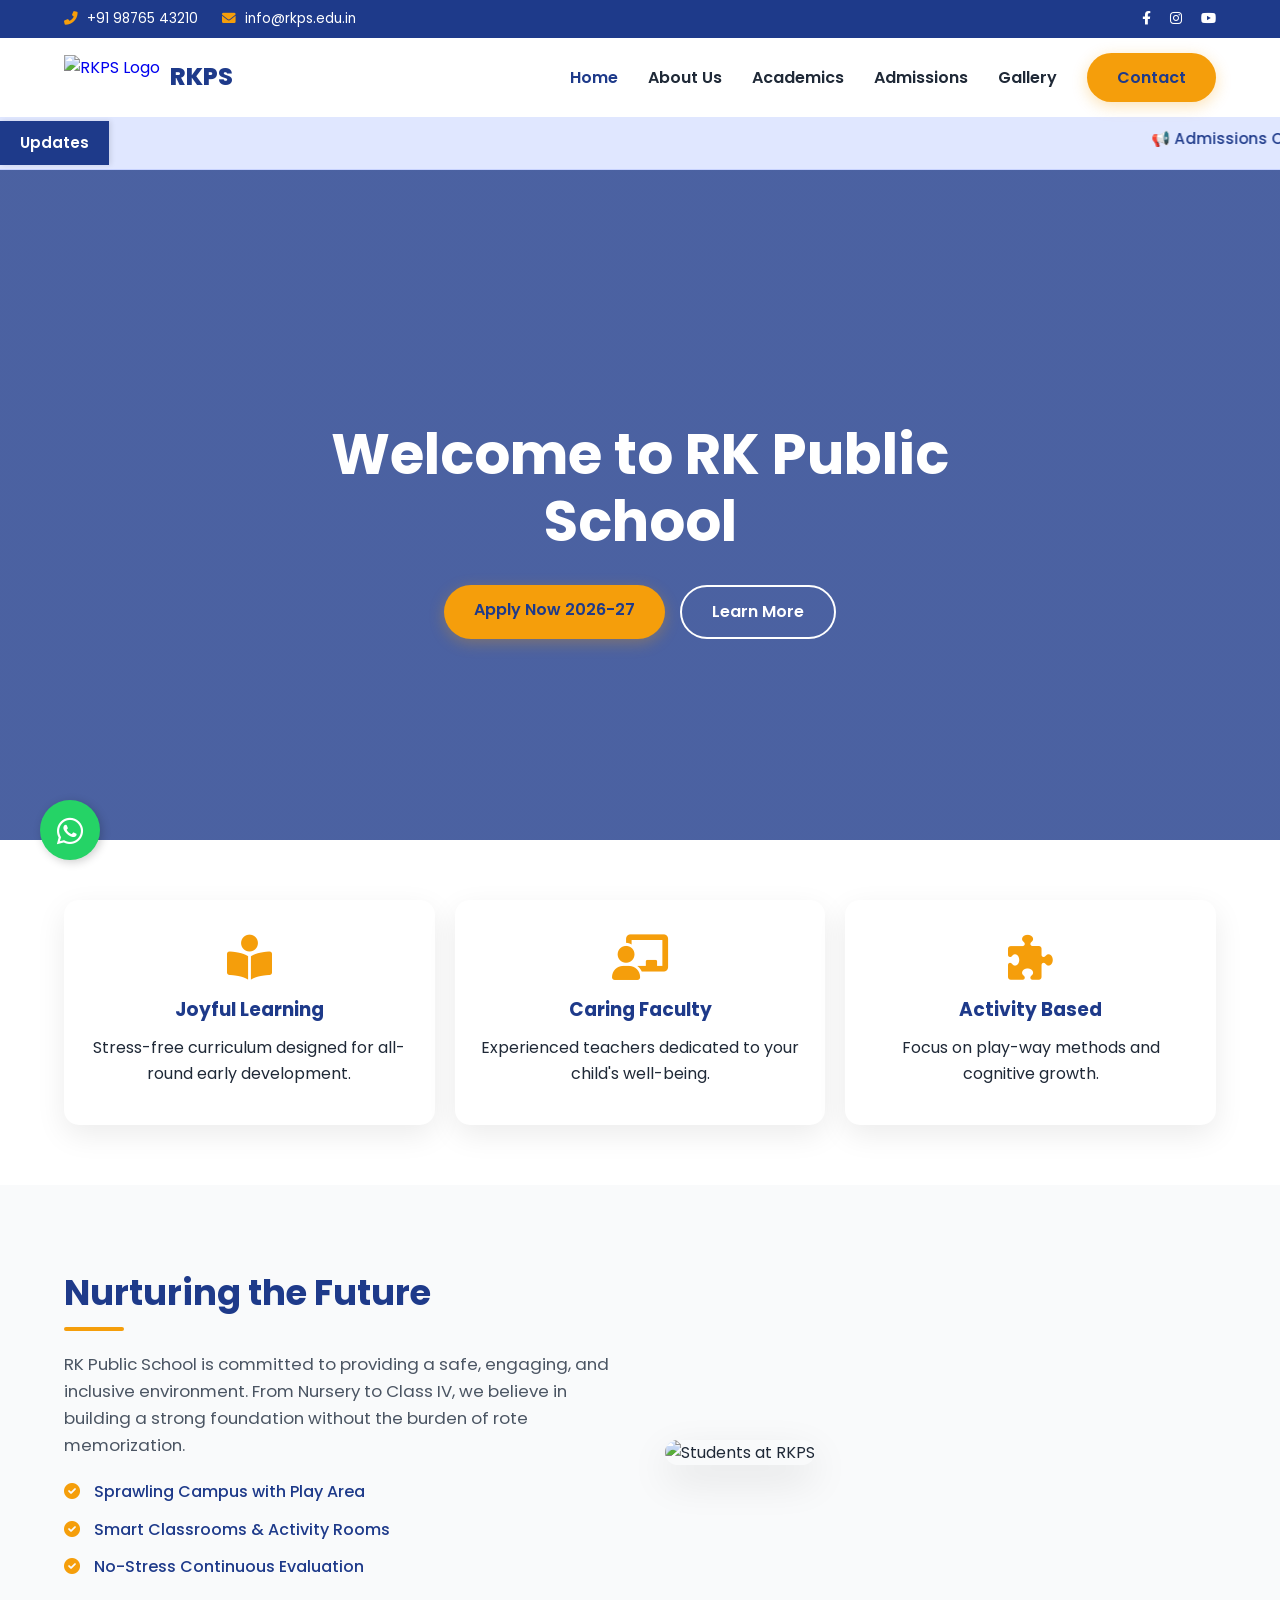
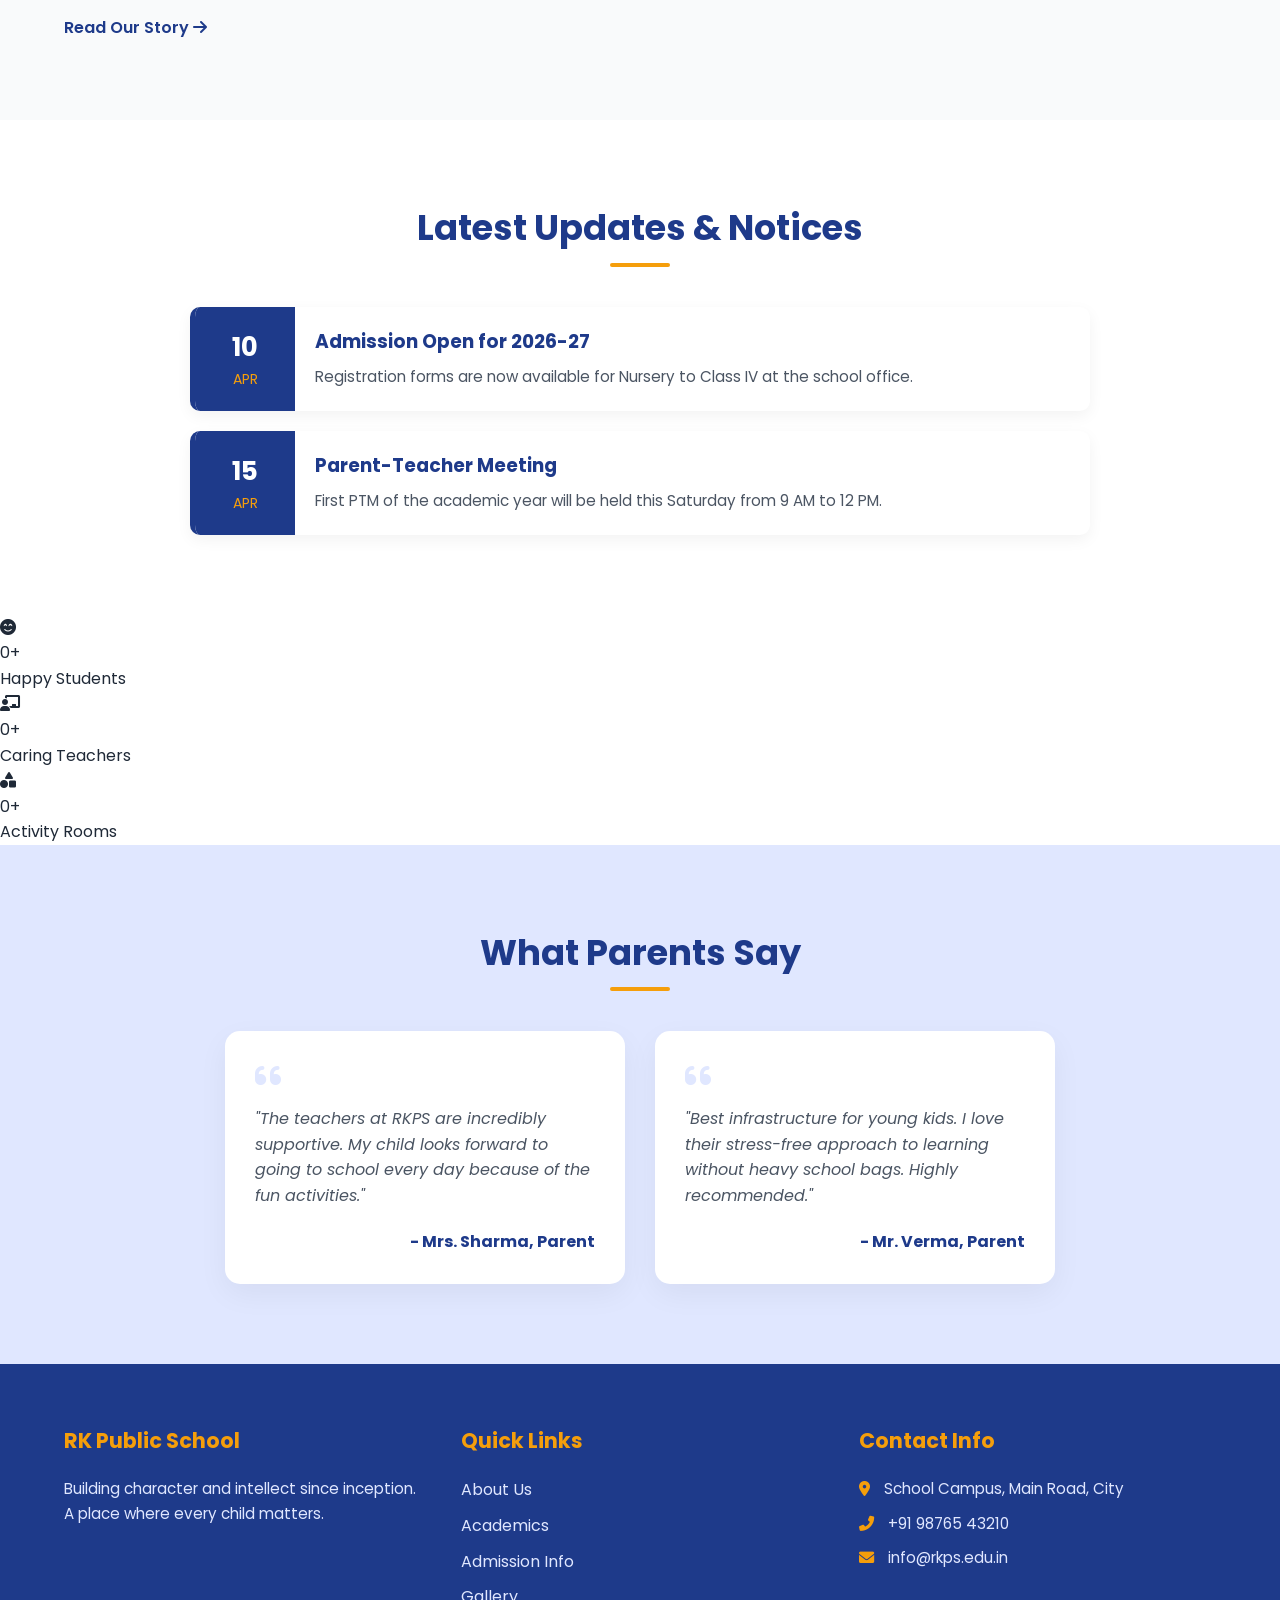
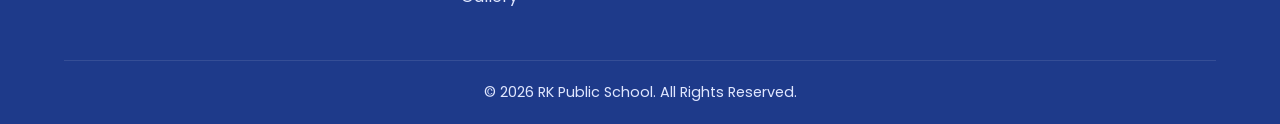
==== commit 316f8127: "Update index.html with new content and features" ====
--- a/index.html
+++ b/index.html
@@ -37,9 +37,7 @@
         </a>
         
         <div class="menu-toggle" id="mobile-menu">
-            <span class="bar"></span>
-            <span class="bar"></span>
-            <span class="bar"></span>
+            <span class="bar"></span><span class="bar"></span><span class="bar"></span>
         </div>
 
         <nav>
@@ -58,7 +56,7 @@
         <div class="ticker-title">Updates</div>
         <div class="ticker-content">
             <marquee behavior="scroll" direction="left" scrollamount="6" onmouseover="this.stop();" onmouseout="this.start();">
-                📢 Admissions Open for Session 2026-27 | 🏆 RKPS students won Gold at the State Science Exhibition | 📅 Parent-Teacher Meeting on 15th April.
+                📢 Admissions Open for Session 2026-27 | 🏆 Our school ranked top for early childhood development | 📅 Activity Week starts next Monday.
             </marquee>
         </div>
     </div>
@@ -66,7 +64,7 @@
     <section class="hero">
         <div class="hero-content">
             <h1>Welcome to RK Public School</h1>
-            <p>Empowering minds, building character, and shaping the leaders of tomorrow through holistic learning.</p>
+            <p><span id="typed-text"></span></p>
             <div class="hero-buttons">
                 <a href="admissions.html" class="btn-primary">Apply Now 2026-27</a>
                 <a href="about.html" class="btn-secondary">Learn More</a>
@@ -75,17 +73,17 @@
     </section>
 
     <section class="highlights reveal">
-        <div class="highlight-box">
+        <div class="highlight-box" data-tilt data-tilt-max="10" data-tilt-glare data-tilt-max-glare="0.2">
             <i class="fas fa-book-reader"></i>
             <h3>Joyful Learning</h3>
             <p>Stress-free curriculum designed for all-round early development.</p>
         </div>
-        <div class="highlight-box">
+        <div class="highlight-box" data-tilt data-tilt-max="10" data-tilt-glare data-tilt-max-glare="0.2">
             <i class="fas fa-chalkboard-teacher"></i>
             <h3>Caring Faculty</h3>
             <p>Experienced teachers dedicated to your child's well-being.</p>
         </div>
-        <div class="highlight-box">
+        <div class="highlight-box" data-tilt data-tilt-max="10" data-tilt-glare data-tilt-max-glare="0.2">
             <i class="fas fa-puzzle-piece"></i>
             <h3>Activity Based</h3>
             <p>Focus on play-way methods and cognitive growth.</p>
@@ -103,7 +101,7 @@
             </ul>
             <a href="about.html" class="btn-text">Read Our Story <i class="fas fa-arrow-right"></i></a>
         </div>
-        <div class="about-image">
+        <div class="about-image" data-tilt data-tilt-max="5">
             <img src="https://images.unsplash.com/photo-1523050854058-8df90110c9f1?q=80&w=600" alt="Students at RKPS">
         </div>
     </section>
@@ -111,7 +109,7 @@
     <section class="notice-board reveal">
         <h2 class="section-heading text-center">Latest Updates & Notices</h2>
         <div class="notice-container">
-            <div class="notice-card">
+            <div class="notice-card" data-tilt data-tilt-max="5">
                 <div class="date-badge">
                     <span class="day">10</span>
                     <span class="month">Apr</span>
@@ -121,7 +119,7 @@
                     <p>Registration forms are now available for Nursery to Class IV at the school office.</p>
                 </div>
             </div>
-            <div class="notice-card">
+            <div class="notice-card" data-tilt data-tilt-max="5">
                 <div class="date-badge">
                     <span class="day">15</span>
                     <span class="month">Apr</span>
@@ -134,15 +132,33 @@
         </div>
     </section>
 
+    <section class="stats-section reveal">
+        <div class="stat-box">
+            <i class="fas fa-smile-beam"></i>
+            <div><span class="counter" data-target="500">0</span><span>+</span></div>
+            <p>Happy Students</p>
+        </div>
+        <div class="stat-box">
+            <i class="fas fa-chalkboard-teacher"></i>
+            <div><span class="counter" data-target="40">0</span><span>+</span></div>
+            <p>Caring Teachers</p>
+        </div>
+        <div class="stat-box">
+            <i class="fas fa-shapes"></i>
+            <div><span class="counter" data-target="15">0</span><span>+</span></div>
+            <p>Activity Rooms</p>
+        </div>
+    </section>
+
     <section class="testimonials reveal">
         <h2 class="section-heading text-center">What Parents Say</h2>
         <div class="testimonial-container">
-            <div class="testi-card">
+            <div class="testi-card" data-tilt data-tilt-max="8">
                 <i class="fas fa-quote-left quote-icon"></i>
                 <p>"The teachers at RKPS are incredibly supportive. My child looks forward to going to school every day because of the fun activities."</p>
                 <h4>- Mrs. Sharma, Parent</h4>
             </div>
-            <div class="testi-card">
+            <div class="testi-card" data-tilt data-tilt-max="8">
                 <i class="fas fa-quote-left quote-icon"></i>
                 <p>"Best infrastructure for young kids. I love their stress-free approach to learning without heavy school bags. Highly recommended."</p>
                 <h4>- Mr. Verma, Parent</h4>
@@ -180,11 +196,13 @@
     <a href="https://wa.me/919876543210" class="float-wa" target="_blank">
         <i class="fab fa-whatsapp my-float"></i>
     </a>
-    
     <button onclick="topFunction()" id="backToTopBtn" title="Go to top">
         <i class="fas fa-arrow-up"></i>
     </button>
 
+    <script src="https://cdnjs.cloudflare.com/ajax/libs/vanilla-tilt/1.8.1/vanilla-tilt.min.js"></script>
+    <script src="https://cdn.jsdelivr.net/npm/typed.js@2.0.12"></script>
+    
     <script src="script.js"></script>
 </body>
 </html>
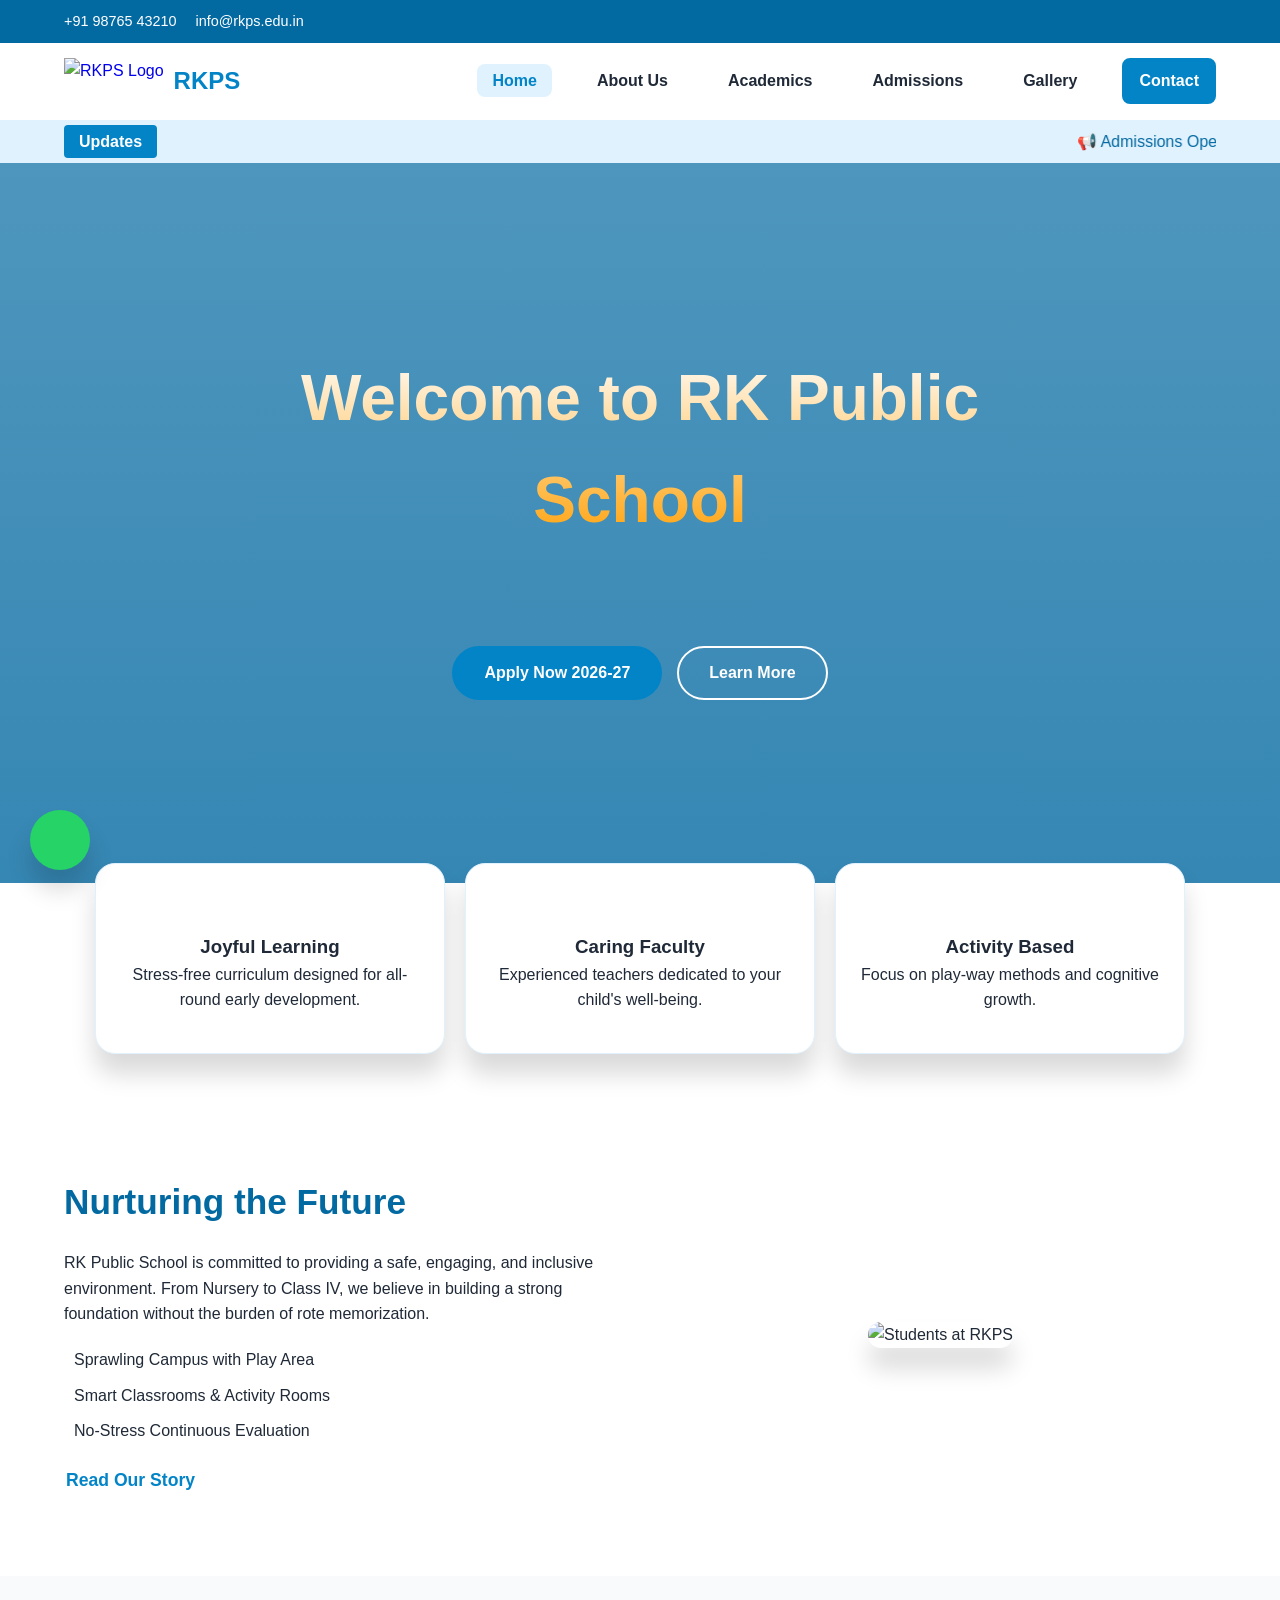
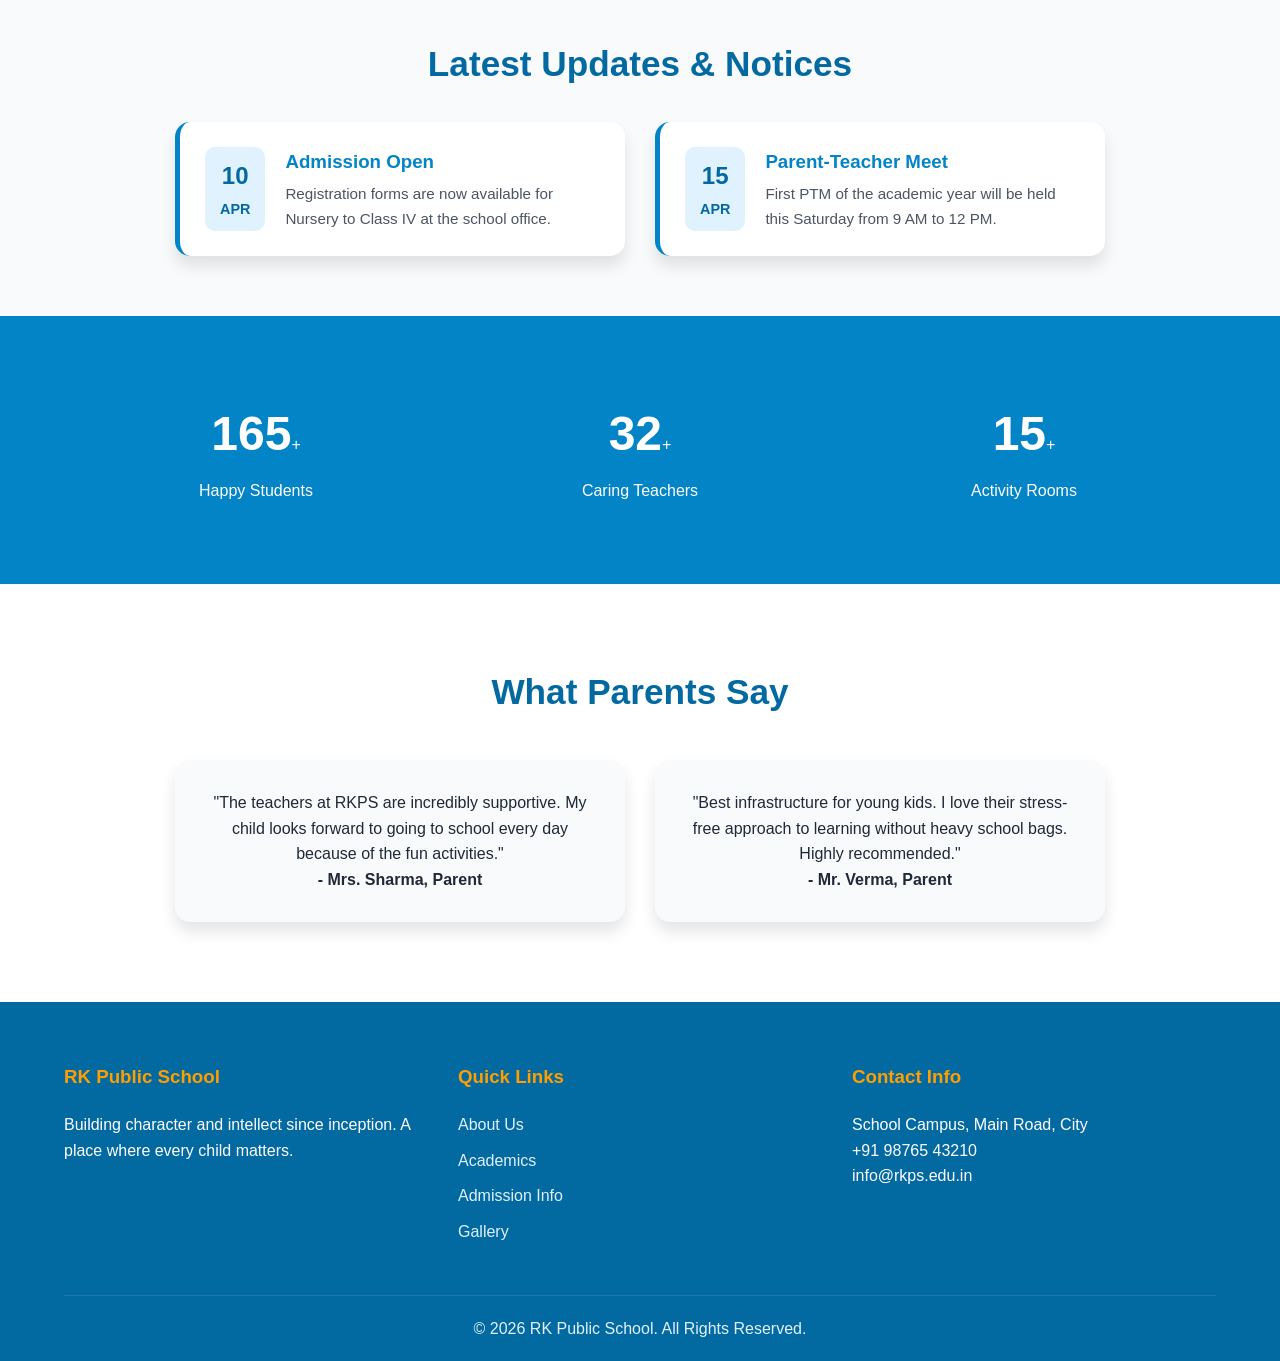
==== commit a37b449a: "Update index.html" ====
--- a/index.html
+++ b/index.html
@@ -4,12 +4,9 @@
     <meta charset="UTF-8">
     <meta name="viewport" content="width=device-width, initial-scale=1.0">
     <title>RK Public School | Excellence in Education</title>
-    
-    <link rel="icon" href="https://cdn-icons-png.flaticon.com/512/3067/3067254.png" type="image/png">
-    
-    <link href="https://fonts.googleapis.com/css2?family=Poppins:wght@300;400;500;600;700;800&display=swap" rel="stylesheet">
-    <link rel="stylesheet" href="https://cdnjs.cloudflare.com/ajax/libs/font-awesome/6.0.0/css/all.min.css">
-    
+    <link rel="icon" href="[https://cdn-icons-png.flaticon.com/512/3067/3067254.png](https://cdn-icons-png.flaticon.com/512/3067/3067254.png)" type="image/png">
+    <link href="[https://fonts.googleapis.com/css2?family=Poppins:wght@300;400;500;600;700;800&display=swap](https://fonts.googleapis.com/css2?family=Poppins:wght@300;400;500;600;700;800&display=swap)" rel="stylesheet">
+    <link rel="stylesheet" href="[https://cdnjs.cloudflare.com/ajax/libs/font-awesome/6.0.0/css/all.min.css](https://cdnjs.cloudflare.com/ajax/libs/font-awesome/6.0.0/css/all.min.css)">
     <link rel="stylesheet" href="style.css">
 </head>
 <body>
@@ -21,19 +18,18 @@
     <div class="top-bar">
         <div class="top-info">
             <span><i class="fas fa-phone-alt"></i> +91 98765 43210</span>
-            <span><i class="fas fa-envelope"></i> info@rkps.edu.in</span>
+            <span style="margin-left:15px;"><i class="fas fa-envelope"></i> info@rkps.edu.in</span>
         </div>
         <div class="top-social">
             <a href="#"><i class="fab fa-facebook-f"></i></a>
             <a href="#"><i class="fab fa-instagram"></i></a>
-            <a href="#"><i class="fab fa-youtube"></i></a>
         </div>
     </div>
 
     <header class="navbar">
         <a href="index.html" class="logo">
-            <img src="https://cdn-icons-png.flaticon.com/512/3067/3067254.png" alt="RKPS Logo"> 
-            <span style="font-weight: 800; font-size: 24px; color: var(--primary-color); margin-left: 10px;">RKPS</span>
+            <img src="[https://cdn-icons-png.flaticon.com/512/3067/3067254.png](https://cdn-icons-png.flaticon.com/512/3067/3067254.png)" alt="RKPS Logo"> 
+            <span>RKPS</span>
         </a>
         
         <div class="menu-toggle" id="mobile-menu">
@@ -47,18 +43,16 @@
                 <li><a href="academics.html">Academics</a></li>
                 <li><a href="admissions.html">Admissions</a></li>
                 <li><a href="gallery.html">Gallery</a></li>
-                <li><a href="contact.html" class="btn-primary" style="color:var(--primary-color)!important;">Contact</a></li>
+                <li><a href="contact.html" class="btn-primary" style="color:var(--bg-white)!important;">Contact</a></li>
             </ul>
         </nav>
     </header>
 
     <div class="news-ticker-container">
         <div class="ticker-title">Updates</div>
-        <div class="ticker-content">
-            <marquee behavior="scroll" direction="left" scrollamount="6" onmouseover="this.stop();" onmouseout="this.start();">
-                📢 Admissions Open for Session 2026-27 | 🏆 Our school ranked top for early childhood development | 📅 Activity Week starts next Monday.
-            </marquee>
-        </div>
+        <marquee behavior="scroll" direction="left" scrollamount="6" onmouseover="this.stop();" onmouseout="this.start();">
+            📢 Admissions Open for Session 2026-27 | 🏆 Our school ranked top for early childhood development | 📅 Activity Week starts next Monday.
+        </marquee>
     </div>
 
     <section class="hero">
@@ -73,17 +67,17 @@
     </section>
 
     <section class="highlights reveal">
-        <div class="highlight-box" data-tilt data-tilt-max="10" data-tilt-glare data-tilt-max-glare="0.2">
+        <div class="highlight-box">
             <i class="fas fa-book-reader"></i>
             <h3>Joyful Learning</h3>
             <p>Stress-free curriculum designed for all-round early development.</p>
         </div>
-        <div class="highlight-box" data-tilt data-tilt-max="10" data-tilt-glare data-tilt-max-glare="0.2">
+        <div class="highlight-box">
             <i class="fas fa-chalkboard-teacher"></i>
             <h3>Caring Faculty</h3>
             <p>Experienced teachers dedicated to your child's well-being.</p>
         </div>
-        <div class="highlight-box" data-tilt data-tilt-max="10" data-tilt-glare data-tilt-max-glare="0.2">
+        <div class="highlight-box">
             <i class="fas fa-puzzle-piece"></i>
             <h3>Activity Based</h3>
             <p>Focus on play-way methods and cognitive growth.</p>
@@ -101,32 +95,32 @@
             </ul>
             <a href="about.html" class="btn-text">Read Our Story <i class="fas fa-arrow-right"></i></a>
         </div>
-        <div class="about-image" data-tilt data-tilt-max="5">
-            <img src="https://images.unsplash.com/photo-1523050854058-8df90110c9f1?q=80&w=600" alt="Students at RKPS">
+        <div class="about-image">
+            <img src="[https://images.unsplash.com/photo-1523050854058-8df90110c9f1?q=80&w=600](https://images.unsplash.com/photo-1523050854058-8df90110c9f1?q=80&w=600)" alt="Students at RKPS">
         </div>
     </section>
 
     <section class="notice-board reveal">
         <h2 class="section-heading text-center">Latest Updates & Notices</h2>
         <div class="notice-container">
-            <div class="notice-card" data-tilt data-tilt-max="5">
+            <div class="notice-card">
                 <div class="date-badge">
                     <span class="day">10</span>
                     <span class="month">Apr</span>
                 </div>
-                <div class="notice-info">
-                    <h3>Admission Open for 2026-27</h3>
-                    <p>Registration forms are now available for Nursery to Class IV at the school office.</p>
-                </div>
-            </div>
-            <div class="notice-card" data-tilt data-tilt-max="5">
+                <div>
+                    <h3 style="color: var(--primary-color);">Admission Open</h3>
+                    <p style="font-size: 0.95rem; color: var(--text-light); margin-top: 5px;">Registration forms are now available for Nursery to Class IV at the school office.</p>
+                </div>
+            </div>
+            <div class="notice-card">
                 <div class="date-badge">
                     <span class="day">15</span>
                     <span class="month">Apr</span>
                 </div>
-                <div class="notice-info">
-                    <h3>Parent-Teacher Meeting</h3>
-                    <p>First PTM of the academic year will be held this Saturday from 9 AM to 12 PM.</p>
+                <div>
+                    <h3 style="color: var(--primary-color);">Parent-Teacher Meet</h3>
+                    <p style="font-size: 0.95rem; color: var(--text-light); margin-top: 5px;">First PTM of the academic year will be held this Saturday from 9 AM to 12 PM.</p>
                 </div>
             </div>
         </div>
@@ -153,12 +147,12 @@
     <section class="testimonials reveal">
         <h2 class="section-heading text-center">What Parents Say</h2>
         <div class="testimonial-container">
-            <div class="testi-card" data-tilt data-tilt-max="8">
+            <div class="testi-card">
                 <i class="fas fa-quote-left quote-icon"></i>
                 <p>"The teachers at RKPS are incredibly supportive. My child looks forward to going to school every day because of the fun activities."</p>
                 <h4>- Mrs. Sharma, Parent</h4>
             </div>
-            <div class="testi-card" data-tilt data-tilt-max="8">
+            <div class="testi-card">
                 <i class="fas fa-quote-left quote-icon"></i>
                 <p>"Best infrastructure for young kids. I love their stress-free approach to learning without heavy school bags. Highly recommended."</p>
                 <h4>- Mr. Verma, Parent</h4>
@@ -193,16 +187,14 @@
         </div>
     </footer>
 
-    <a href="https://wa.me/919876543210" class="float-wa" target="_blank">
-        <i class="fab fa-whatsapp my-float"></i>
+    <a href="[https://wa.me/919876543210](https://wa.me/919876543210)" class="float-wa" target="_blank">
+        <i class="fab fa-whatsapp"></i>
     </a>
     <button onclick="topFunction()" id="backToTopBtn" title="Go to top">
         <i class="fas fa-arrow-up"></i>
     </button>
 
-    <script src="https://cdnjs.cloudflare.com/ajax/libs/vanilla-tilt/1.8.1/vanilla-tilt.min.js"></script>
-    <script src="https://cdn.jsdelivr.net/npm/typed.js@2.0.12"></script>
-    
+    <script src="[https://cdn.jsdelivr.net/npm/typed.js@2.0.12](https://cdn.jsdelivr.net/npm/typed.js@2.0.12)"></script>
     <script src="script.js"></script>
 </body>
 </html>
--- a/style.css
+++ b/style.css
@@ -1,771 +1,168 @@
 /* =========================================
-   1. CSS VARIABLES (Vibrant & Premium Colors)
+   1. PREMIUM VARIABLES
 ========================================= */
 :root {
-    --primary-color: #1E3A8A;    /* Vibrant Royal Blue for Trust */
-    --secondary-color: #F59E0B;  /* Warm Amber/Yellow for Playfulness */
-    --accent-color: #E0E7FF;     /* Soft Indigo Tint for backgrounds */
-    --text-dark: #1F2937;        /* Softer black for better reading */
-    --text-light: #4B5563;       /* Gray for secondary text */
+    --primary-color: #0284C7;    
+    --primary-dark: #0369A1;     
+    --secondary-color: #FF9E00;  
+    --accent-color: #E0F2FE;     
+    --glass-bg: rgba(255, 255, 255, 0.95);
+    --glass-border: rgba(255, 255, 255, 0.4);
+    --text-dark: #1F2937;
+    --text-light: #4B5563;
     --bg-white: #FFFFFF;
-    --bg-light: #F9FAFB;
-    --transition: all 0.4s cubic-bezier(0.4, 0, 0.2, 1); /* Smooth animations */
+    --bg-light: #F8FAFC;
+    --shadow-sm: 0 4px 6px rgba(0, 0, 0, 0.05);
+    --shadow-md: 0 10px 15px rgba(0, 0, 0, 0.1);
+    --shadow-lg: 0 20px 25px rgba(0, 0, 0, 0.15);
+    --transition: all 0.4s ease;
 }
 
 /* =========================================
    2. BASIC RESET
 ========================================= */
-* {
-    margin: 0;
-    padding: 0;
-    box-sizing: border-box;
-    font-family: 'Poppins', sans-serif;
-    scroll-behavior: smooth;
-}
+* { margin: 0; padding: 0; box-sizing: border-box; font-family: 'Poppins', sans-serif; }
+html { scroll-behavior: smooth; }
+body { background-color: var(--bg-white); color: var(--text-dark); line-height: 1.6; overflow-x: hidden; }
 
-body {
-    background-color: var(--bg-white);
-    color: var(--text-dark);
-    line-height: 1.6;
-    overflow-x: hidden;
-}
-
-a {
-    text-decoration: none;
-}
+/* Loader */
+#preloader { position: fixed; top: 0; left: 0; width: 100%; height: 100%; background-color: var(--bg-white); z-index: 99999; display: flex; justify-content: center; align-items: center; transition: opacity 0.6s ease; }
+.loader { border: 4px solid var(--accent-color); border-top: 4px solid var(--primary-color); border-radius: 50%; width: 50px; height: 50px; animation: spin 1s linear infinite; }
+@keyframes spin { 0% { transform: rotate(0deg); } 100% { transform: rotate(360deg); } }
 
 /* =========================================
-   3. PAGE PRELOADER
+   3. UTILITIES & ANIMATIONS
 ========================================= */
-#preloader {
-    position: fixed;
-    top: 0;
-    left: 0;
-    width: 100%;
-    height: 100%;
-    background-color: var(--bg-white);
-    z-index: 99999;
-    display: flex;
-    justify-content: center;
-    align-items: center;
-    transition: opacity 0.6s ease;
-}
-
-.loader {
-    border: 4px solid var(--accent-color);
-    border-top: 4px solid var(--primary-color);
-    border-radius: 50%;
-    width: 50px;
-    height: 50px;
-    animation: spin 1s linear infinite;
-}
-
-@keyframes spin {
-    0% { transform: rotate(0deg); }
-    100% { transform: rotate(360deg); }
-}
+.text-center { text-align: center; }
+.section-heading { font-size: 2.2rem; color: var(--primary-dark); margin-bottom: 20px; position: relative; }
+.reveal { opacity: 0; transform: translateY(40px); transition: all 0.8s ease-out; }
+.reveal.active { opacity: 1; transform: translateY(0); }
 
 /* =========================================
-   4. SCROLL REVEAL ANIMATION (Live Feel)
+   4. TOP BAR & NEWS TICKER
 ========================================= */
-.reveal {
-    opacity: 0;
-    transform: translateY(40px);
-    transition: all 0.8s ease-out;
-}
+.top-bar { background: var(--primary-dark); color: var(--bg-white); display: flex; justify-content: space-between; padding: 10px 5%; font-size: 0.9rem; }
+.top-social a { color: var(--bg-white); margin-left: 15px; transition: var(--transition); }
+.top-social a:hover { color: var(--secondary-color); }
 
-.reveal.active {
-    opacity: 1;
-    transform: translateY(0);
-}
+.news-ticker-container { display: flex; align-items: center; background: var(--accent-color); color: var(--primary-dark); padding: 5px 5%; font-weight: 500; }
+.ticker-title { background: var(--primary-color); color: var(--bg-white); padding: 4px 15px; border-radius: 4px; margin-right: 15px; font-weight: bold; }
 
 /* =========================================
-   5. REUSABLE COMPONENTS
+   5. NAVIGATION BAR & MOBILE MENU
 ========================================= */
-.section-heading {
-    font-size: 2.2rem;
-    color: var(--primary-color);
-    margin-bottom: 20px;
-    position: relative;
-    padding-bottom: 10px;
-    font-weight: 700;
-}
+.navbar { display: flex; justify-content: space-between; align-items: center; padding: 15px 5%; background: var(--glass-bg); box-shadow: var(--shadow-sm); position: sticky; top: 0; z-index: 1000; border-bottom: 1px solid var(--glass-border); }
+.logo { display: flex; align-items: center; text-decoration: none; }
+.logo img { height: 45px; width: auto; }
+.logo span { font-weight: 800; font-size: 24px; color: var(--primary-color); margin-left: 10px; }
 
-.section-heading::after {
-    content: '';
-    position: absolute;
-    bottom: 0;
-    left: 0;
-    width: 60px;
-    height: 4px;
-    background-color: var(--secondary-color);
-    border-radius: 2px;
-}
+.nav-links { list-style: none; display: flex; align-items: center; gap: 30px; }
+.nav-links li a { color: var(--text-dark); font-weight: 600; font-size: 1rem; text-decoration: none; padding: 8px 15px; border-radius: 8px; transition: var(--transition); }
+.nav-links li a.active, .nav-links li a:hover { color: var(--primary-color); background: var(--accent-color); }
 
-.text-center {
-    text-align: center;
-}
-
-.text-center::after {
-    left: 50%;
-    transform: translateX(-50%);
-}
-
-.btn-primary, 
-.btn-secondary {
-    display: inline-block;
-    padding: 12px 30px;
-    border-radius: 30px; /* Pill shape for modern look */
-    font-weight: 600;
-    transition: var(--transition);
-    cursor: pointer;
-    border: none;
-}
-
-.btn-primary {
-    background-color: var(--secondary-color);
-    color: var(--primary-color) !important;
-    box-shadow: 0 4px 15px rgba(245, 158, 11, 0.3);
-}
-
-.btn-primary:hover {
-    transform: translateY(-3px);
-    box-shadow: 0 6px 20px rgba(245, 158, 11, 0.5);
-}
-
-.btn-secondary {
-    background-color: transparent;
-    border: 2px solid var(--bg-white);
-    color: var(--bg-white);
-}
-
-.btn-secondary:hover {
-    background-color: var(--bg-white);
-    color: var(--primary-color);
-    transform: translateY(-3px);
-}
-
-.btn-text {
-    color: var(--primary-color);
-    font-weight: 600;
-    margin-top: 15px;
-    display: inline-block;
-    transition: var(--transition);
-}
-
-.btn-text:hover {
-    color: var(--secondary-color);
-    transform: translateX(5px);
-}
+/* Hamburger Menu */
+.menu-toggle { display: none; cursor: pointer; z-index: 1002; }
+.menu-toggle .bar { display: block; width: 28px; height: 3px; margin: 6px auto; background-color: var(--primary-color); transition: var(--transition); border-radius: 3px; }
+.menu-toggle.active .bar:nth-child(1) { transform: translateY(9px) rotate(45deg); }
+.menu-toggle.active .bar:nth-child(2) { opacity: 0; }
+.menu-toggle.active .bar:nth-child(3) { transform: translateY(-9px) rotate(-45deg); }
 
 /* =========================================
-   6. TOP BAR
+   6. BUTTONS
 ========================================= */
-.top-bar {
-    background-color: var(--primary-color);
-    color: var(--bg-white);
-    display: flex;
-    justify-content: space-between;
-    padding: 8px 5%;
-    font-size: 0.85rem;
-}
-
-.top-info span {
-    margin-right: 20px;
-}
-
-.top-info i {
-    color: var(--secondary-color);
-    margin-right: 5px;
-}
-
-.top-social a {
-    color: var(--bg-white);
-    margin-left: 15px;
-    transition: var(--transition);
-}
-
-.top-social a:hover {
-    color: var(--secondary-color);
-}
+.hero-buttons { display: flex; justify-content: center; gap: 15px; flex-wrap: wrap; margin-top: 20px;}
+.btn-primary, .btn-secondary, .btn-text { display: inline-block; padding: 12px 30px; border-radius: 30px; font-weight: 600; text-decoration: none; transition: var(--transition); cursor: pointer; font-size: 1rem; border: 2px solid transparent; }
+.btn-primary { background-color: var(--primary-color); color: var(--bg-white); border-color: var(--primary-color); }
+.btn-primary:hover { background-color: transparent; color: var(--primary-color) !important; }
+.btn-secondary { background-color: transparent; color: var(--bg-white); border-color: var(--bg-white); }
+.btn-secondary:hover { background-color: var(--bg-white); color: var(--primary-color); }
+.btn-text { background: none; color: var(--primary-color); padding: 0; font-size: 1.1rem; }
+.btn-text:hover { color: var(--secondary-color); transform: translateX(5px); }
 
 /* =========================================
-   7. NAVBAR (Premium Image Logo Update)
+   7. SECTIONS & LAYOUT (HOME)
 ========================================= */
-.navbar {
-    display: flex;
-    justify-content: space-between;
-    align-items: center;
-    padding: 15px 5%;
-    background-color: var(--bg-white);
-    box-shadow: 0 4px 20px rgba(0,0,0,0.05);
-    position: sticky;
-    top: 0;
-    z-index: 1000;
-}
+.hero { height: 80vh; background: linear-gradient(rgba(3, 105, 161, 0.7), rgba(3, 105, 161, 0.8)), url('[https://images.unsplash.com/photo-1523050854058-8df90110c9f1?q=80&w=1200](https://images.unsplash.com/photo-1523050854058-8df90110c9f1?q=80&w=1200)') center/cover no-repeat; display: flex; align-items: center; justify-content: center; text-align: center; padding: 0 20px; }
+.hero-content { max-width: 800px; }
+.hero-content h1 { font-size: clamp(2.5rem, 7vw, 4rem); background: linear-gradient(to bottom, #ffffff, var(--secondary-color)); -webkit-background-clip: text; -webkit-text-fill-color: transparent; font-weight: 800; margin-bottom: 20px; }
+.hero-content p { font-size: 1.4rem; color: #fff; font-weight: 500; margin-bottom: 35px; min-height: 40px; } /* Prevents text jumping */
 
-.logo {
-    display: flex;
-    align-items: center;
-}
+.highlights { display: flex; justify-content: center; gap: 20px; padding: 40px 5%; margin-top: -60px; position: relative; z-index: 10; flex-wrap: wrap; }
+.highlight-box { background: var(--bg-white); padding: 40px 25px; border-radius: 20px; box-shadow: var(--shadow-lg); text-align: center; flex: 1; min-width: 280px; max-width: 350px; border: 1px solid var(--accent-color); transition: var(--transition); }
+.highlight-box:hover { transform: translateY(-15px); }
+.highlight-box i { font-size: 50px; color: var(--secondary-color); margin-bottom: 20px; display: inline-block; animation: float 3s ease-in-out infinite; }
+@keyframes float { 0%, 100% { transform: translateY(0); } 50% { transform: translateY(-10px); } }
 
-.logo img {
-    height: 45px;
-    width: auto;
-    object-fit: contain;
-}
+.about-snippet { padding: 80px 5%; display: flex; align-items: center; gap: 50px; flex-wrap: wrap; }
+.about-text { flex: 1; min-width: 300px; }
+.feature-list { list-style: none; margin: 20px 0; }
+.feature-list li { margin-bottom: 10px; font-weight: 500; }
+.feature-list i { color: #10B981; margin-right: 10px; }
+.about-image { flex: 1; min-width: 300px; text-align: center; }
+.about-image img { width: 100%; max-width: 500px; border-radius: 20px; box-shadow: var(--shadow-lg); }
 
-.nav-links {
-    list-style: none;
-    display: flex;
-    align-items: center;
-    gap: 30px;
-}
+.notice-board { padding: 60px 5%; background: var(--bg-light); }
+.notice-container { display: flex; justify-content: center; gap: 30px; flex-wrap: wrap; margin-top: 30px; }
+.notice-card { background: var(--bg-white); border-radius: 15px; padding: 25px; box-shadow: var(--shadow-md); flex: 1; min-width: 300px; max-width: 450px; display: flex; gap: 20px; align-items: flex-start; border-left: 5px solid var(--primary-color); }
+.date-badge { background: var(--accent-color); padding: 10px 15px; border-radius: 10px; text-align: center; color: var(--primary-dark); }
+.date-badge .day { display: block; font-size: 1.5rem; font-weight: 800; }
+.date-badge .month { font-size: 0.9rem; font-weight: 600; text-transform: uppercase; }
 
-.nav-links li a {
-    color: var(--text-dark);
-    font-weight: 600;
-    font-size: 1rem;
-    transition: var(--transition);
-}
+.stats-section { display: flex; justify-content: space-around; flex-wrap: wrap; padding: 60px 5%; background-color: var(--primary-color); color: var(--bg-white); text-align: center; }
+.stat-box { margin: 20px; flex: 1; min-width: 150px; }
+.stat-box i { font-size: 40px; color: var(--secondary-color); margin-bottom: 15px; }
+.counter { font-size: 3rem; font-weight: 700; margin-bottom: 5px; display: inline-block; }
 
-.nav-links li a:hover, 
-.nav-links li a.active {
-    color: var(--primary-color);
-}
-
-.menu-toggle {
-    display: none;
-    cursor: pointer;
-}
-
-.menu-toggle .bar {
-    display: block;
-    width: 28px;
-    height: 3px;
-    margin: 6px auto;
-    background-color: var(--primary-color);
-    transition: var(--transition);
-    border-radius: 3px;
-}
+.testimonials { padding: 80px 5%; }
+.testimonial-container { display: flex; justify-content: center; gap: 30px; flex-wrap: wrap; margin-top: 40px; }
+.testi-card { background: var(--bg-light); padding: 30px; border-radius: 15px; box-shadow: var(--shadow-md); flex: 1; min-width: 300px; max-width: 450px; text-align: center; position: relative; }
+.quote-icon { font-size: 40px; color: var(--accent-color); margin-bottom: 15px; }
 
 /* =========================================
-   8. PRO FEATURE: NEWS TICKER
+   8. FOOTER & FLOATING ELEMENTS
 ========================================= */
-.news-ticker-container {
-    display: flex;
-    background-color: var(--accent-color);
-    border-bottom: 1px solid #C7D2FE;
-    font-size: 0.95rem;
-    align-items: center;
-}
+footer { background: var(--primary-dark); color: white; padding: 60px 5% 20px; }
+.footer-container { display: flex; flex-wrap: wrap; justify-content: space-between; gap: 30px; margin-bottom: 40px; }
+.footer-col { flex: 1; min-width: 250px; }
+.footer-col h3 { color: var(--secondary-color); margin-bottom: 20px; }
+.footer-col ul { list-style: none; }
+.footer-col ul li { margin-bottom: 10px; }
+.footer-col ul li a { color: var(--accent-color); text-decoration: none; transition: var(--transition); }
+.footer-col ul li a:hover { color: white; padding-left: 5px; }
+.footer-bottom { text-align: center; padding-top: 20px; border-top: 1px solid rgba(255,255,255,0.1); color: var(--accent-color); }
 
-.ticker-title {
-    background-color: var(--primary-color);
-    color: var(--bg-white);
-    font-weight: 600;
-    padding: 10px 20px;
-    white-space: nowrap;
-    z-index: 2;
-    box-shadow: 2px 0 5px rgba(0,0,0,0.1);
-}
-
-.ticker-content {
-    flex-grow: 1;
-    overflow: hidden;
-    padding: 10px 0;
-    color: var(--primary-color);
-    font-weight: 500;
-}
+.float-wa { position: fixed; bottom: 30px; left: 30px; width: 60px; height: 60px; background: #25D366; color: white; border-radius: 50%; display: flex; justify-content: center; align-items: center; font-size: 35px; box-shadow: var(--shadow-lg); z-index: 1000; text-decoration: none; }
+#backToTopBtn { position: fixed; bottom: 30px; right: 30px; width: 50px; height: 50px; background: var(--primary-color); color: white; border: none; border-radius: 50%; cursor: pointer; font-size: 20px; box-shadow: var(--shadow-lg); display: none; z-index: 1000; }
 
 /* =========================================
-   9. HERO SECTION
+   9. MOBILE RESPONSIVE FIXES (AUTO ADJUST)
 ========================================= */
-.hero {
-    height: 80vh;
-    background: linear-gradient(rgba(30, 58, 138, 0.8), rgba(30, 58, 138, 0.8)), url('https://images.unsplash.com/photo-1523050854058-8df90110c9f1?q=80&w=1200') center/cover no-repeat;
-    display: flex;
-    align-items: center;
-    justify-content: center;
-    text-align: center;
-    padding: 0 20px;
-}
-
-.hero-content {
-    max-width: 800px;
-    animation: fadeInDown 1s ease;
-}
-
-@keyframes fadeInDown {
-    from { opacity: 0; transform: translateY(-30px); }
-    to { opacity: 1; transform: translateY(0); }
-}
-
-.hero-content h1 {
-    font-size: 3.5rem;
-    color: var(--bg-white);
-    margin-bottom: 20px;
-    line-height: 1.2;
-    font-weight: 700;
-}
-
-.hero-content p {
-    font-size: 1.2rem;
-    color: var(--accent-color);
-    margin-bottom: 30px;
-}
-
-.hero-buttons {
-    display: flex;
-    gap: 15px;
-    justify-content: center;
-}
-
-/* =========================================
-   10. HIGHLIGHTS SECTION
-========================================= */
-.highlights {
-    display: flex;
-    justify-content: space-between;
-    padding: 60px 5%;
-    background-color: var(--bg-white);
-    gap: 20px;
-    margin-top: -50px;
-    position: relative;
-    z-index: 10;
-}
-
-.highlight-box {
-    background-color: var(--bg-white);
-    padding: 35px 20px;
-    border-radius: 15px;
-    box-shadow: 0 10px 30px rgba(0,0,0,0.08);
-    text-align: center;
-    flex: 1;
-    transition: var(--transition);
-    border-bottom: 4px solid transparent;
-}
-
-.highlight-box:hover {
-    transform: translateY(-10px);
-    border-bottom: 4px solid var(--secondary-color);
-}
-
-.highlight-box i {
-    font-size: 45px;
-    color: var(--secondary-color);
-    margin-bottom: 15px;
-}
-
-.highlight-box h3 {
-    color: var(--primary-color);
-    margin-bottom: 10px;
-    font-weight: 700;
-}
-
-/* =========================================
-   11. ABOUT SNIPPET SECTION
-========================================= */
-.about-snippet {
-    display: flex;
-    align-items: center;
-    justify-content: space-between;
-    padding: 80px 5%;
-    background-color: var(--bg-light);
-    gap: 50px;
-}
-
-.about-text {
-    flex: 1;
-}
-
-.about-text p {
-    color: var(--text-light);
-    margin-bottom: 20px;
-    font-size: 1.05rem;
-}
-
-.feature-list {
-    list-style: none;
-    margin-bottom: 20px;
-}
-
-.feature-list li {
-    margin-bottom: 12px;
-    color: var(--primary-color);
-    font-weight: 500;
-}
-
-.feature-list i {
-    color: var(--secondary-color);
-    margin-right: 10px;
-}
-
-.about-image {
-    flex: 1;
-}
-
-.about-image img {
-    width: 100%;
-    border-radius: 15px;
-    box-shadow: 0 15px 40px rgba(0,0,0,0.1);
-}
-
-/* =========================================
-   12. NOTICE BOARD SECTION
-========================================= */
-.notice-board {
-    padding: 80px 5%;
-    background-color: var(--bg-white);
-}
-
-.notice-container {
-    display: flex;
-    flex-direction: column;
-    gap: 20px;
-    max-width: 900px;
-    margin: 40px auto 0;
-}
-
-.notice-card {
-    display: flex;
-    background-color: var(--bg-white);
-    border-radius: 10px;
-    overflow: hidden;
-    box-shadow: 0 5px 15px rgba(0,0,0,0.05);
-    transition: var(--transition);
-    border-left: 5px solid var(--primary-color);
-}
-
-.notice-card:hover {
-    transform: translateX(10px);
-    box-shadow: 0 8px 25px rgba(0,0,0,0.1);
-}
-
-.date-badge {
-    background-color: var(--primary-color);
-    color: var(--secondary-color);
-    padding: 20px;
-    text-align: center;
-    min-width: 100px;
-    display: flex;
-    flex-direction: column;
-    justify-content: center;
-}
-
-.date-badge .day {
-    font-size: 26px;
-    font-weight: 700;
-    color: var(--bg-white);
-}
-
-.date-badge .month {
-    font-size: 14px;
-    text-transform: uppercase;
-}
-
-.notice-info {
-    padding: 20px;
-}
-
-.notice-info h3 {
-    color: var(--primary-color);
-    margin-bottom: 8px;
-}
-
-.notice-info p {
-    color: var(--text-light);
-    font-size: 0.95rem;
-}
-
-/* =========================================
-   13. TESTIMONIALS SECTION
-========================================= */
-.testimonials {
-    padding: 80px 5%;
-    background-color: var(--accent-color);
-}
-
-.testimonial-container {
-    display: flex;
-    justify-content: center;
-    gap: 30px;
-    margin-top: 40px;
-    flex-wrap: wrap;
-}
-
-.testi-card {
-    background-color: var(--bg-white);
-    padding: 30px;
-    border-radius: 15px;
-    box-shadow: 0 10px 30px rgba(0,0,0,0.05);
-    flex: 1;
-    min-width: 300px;
-    max-width: 400px;
-    position: relative;
-    transition: var(--transition);
-}
-
-.testi-card:hover {
-    transform: translateY(-5px);
-}
-
-.testi-card .quote-icon {
-    font-size: 30px;
-    color: var(--accent-color);
-    margin-bottom: 15px;
-}
-
-.testi-card p {
-    font-style: italic;
-    color: var(--text-light);
-    margin-bottom: 20px;
-}
-
-.testi-card h4 {
-    color: var(--primary-color);
-    text-align: right;
-}
-
-/* =========================================
-   14. FOOTER
-========================================= */
-footer {
-    background-color: var(--primary-color);
-    color: var(--bg-white);
-    padding: 60px 5% 20px;
-}
-
-.footer-container {
-    display: flex;
-    justify-content: space-between;
-    flex-wrap: wrap;
-    gap: 40px;
-    margin-bottom: 40px;
-}
-
-.footer-col {
-    flex: 1;
-    min-width: 250px;
-}
-
-.footer-col h3 {
-    color: var(--secondary-color);
-    margin-bottom: 20px;
-    font-size: 1.3rem;
-}
-
-.footer-col p {
-    color: var(--accent-color);
-    font-size: 0.95rem;
-    margin-bottom: 10px;
-}
-
-.footer-col p i {
-    margin-right: 10px;
-    color: var(--secondary-color);
-}
-
-.footer-col ul {
-    list-style: none;
-}
-
-.footer-col ul li {
-    margin-bottom: 10px;
-}
-
-.footer-col ul li a {
-    color: var(--accent-color);
-    transition: var(--transition);
-}
-
-.footer-col ul li a:hover {
-    color: var(--secondary-color);
-    padding-left: 5px;
-}
-
-.footer-bottom {
-    text-align: center;
-    padding-top: 20px;
-    border-top: 1px solid rgba(255,255,255,0.1);
-    color: var(--accent-color);
-    font-size: 0.9rem;
-}
-
-/* =========================================
-   15. FLOATING BUTTONS
-========================================= */
-.float-wa {
-    position: fixed;
-    width: 60px;
-    height: 60px;
-    bottom: 40px;
-    left: 40px;
-    background-color: #25d366;
-    color: #FFF;
-    border-radius: 50px;
-    text-align: center;
-    font-size: 30px;
-    box-shadow: 2px 2px 10px rgba(0,0,0,0.2);
-    z-index: 100;
-    transition: var(--transition);
-}
-
-.float-wa:hover {
-    background-color: #128C7E;
-    transform: scale(1.1);
-    color: #FFF;
-}
-
-.my-float {
-    margin-top: 16px;
-}
-
-#backToTopBtn {
-    display: none;
-    position: fixed;
-    bottom: 40px;
-    right: 40px;
-    z-index: 99;
-    border: none;
-    background-color: var(--primary-color);
-    color: white;
-    cursor: pointer;
-    padding: 15px;
-    border-radius: 50%;
-    font-size: 18px;
-    box-shadow: 0 4px 10px rgba(0,0,0,0.2);
-    transition: var(--transition);
-}
-
-#backToTopBtn:hover {
-    background-color: var(--secondary-color);
-    color: var(--primary-color);
-    transform: translateY(-5px);
-}
-
-/* =========================================
-   16. CUSTOM SCROLLBAR
-========================================= */
-::-webkit-scrollbar {
-    width: 10px;
-}
-
-::-webkit-scrollbar-track {
-    background: var(--bg-light);
-}
-
-::-webkit-scrollbar-thumb {
-    background: var(--primary-color);
-    border-radius: 5px;
-}
-
-::-webkit-scrollbar-thumb:hover {
-    background: var(--secondary-color);
-}
-
-/* =========================================
-   17. MOBILE RESPONSIVENESS (Media Queries)
-========================================= */
-@media (max-width: 992px) {
-    .about-snippet {
-        flex-direction: column;
-    }
+@media (max-width: 768px) {
+    .menu-toggle { display: block; } 
     
-    .hero-content h1 {
-        font-size: 2.8rem;
-    }
-}
-
-@media (max-width: 768px) {
-    .top-bar {
-        display: none;
-    }
-    
-    .menu-toggle {
-        display: block;
-    }
-    
+    /* FIX: Mobile Menu - Slides from Right & Starts from Top */
     .nav-links {
         position: fixed;
-        top: 70px;
-        left: -100%;
+        top: 0;
+        right: -100%; /* Hidden off-screen to the right */
+        width: 250px; 
+        height: 100vh;
+        background: var(--bg-white);
         flex-direction: column;
-        background-color: var(--bg-white);
-        width: 100%;
-        text-align: center;
-        transition: 0.4s;
-        box-shadow: 0 10px 20px rgba(0,0,0,0.1);
-        padding: 20px 0;
-        gap: 0;
-    }
-    
-    .nav-links.active {
-        left: 0;
-    }
-    
-    .nav-links li {
-        margin: 15px 0;
-    }
-    
-    .menu-toggle.active .bar:nth-child(2) {
-        opacity: 0;
-    }
-    
-    .menu-toggle.active .bar:nth-child(1) {
-        transform: translateY(9px) rotate(45deg);
-    }
-    
-    .menu-toggle.active .bar:nth-child(3) {
-        transform: translateY(-9px) rotate(-45deg);
+        justify-content: flex-start; /* Items start from top */
+        align-items: flex-start; /* Align text to the left */
+        padding-top: 100px; /* Space from the top */
+        padding-left: 30px;
+        gap: 20px;
+        box-shadow: -5px 0 20px rgba(0,0,0,0.1); 
+        transition: right 0.4s ease-in-out;
+        z-index: 1001; 
     }
 
-    .hero {
-        height: 70vh;
-        margin-top: 0;
-    }
-    
-    .hero-content h1 {
-        font-size: 2.2rem;
-    }
-    
-    .hero-buttons {
-        flex-direction: column;
-    }
-    
-    .highlights {
-        flex-direction: column;
-        margin-top: 20px;
-        padding: 40px 5%;
-    }
-    
-    .notice-card {
-        flex-direction: column;
-    }
-    
-    .date-badge {
-        min-height: 80px;
-        flex-direction: row;
-        align-items: center;
-        gap: 10px;
-    }
-    
-    .float-wa {
-        bottom: 20px;
-        left: 20px;
-        width: 50px;
-        height: 50px;
-        font-size: 25px;
-    }
-    
-    .my-float {
-        margin-top: 13px;
-    }
-    
-    #backToTopBtn {
-        bottom: 20px;
-        right: 20px;
-        padding: 12px;
-        font-size: 16px;
-    }
+    .nav-links.active { right: 0; }
+    .nav-links li { width: 100%; }
+
+    .hero-content h1 { font-size: 2.2rem; }
+    .highlights { margin-top: 20px; flex-direction: column; align-items: center; }
+    .highlight-box { width: 100%; }
 }
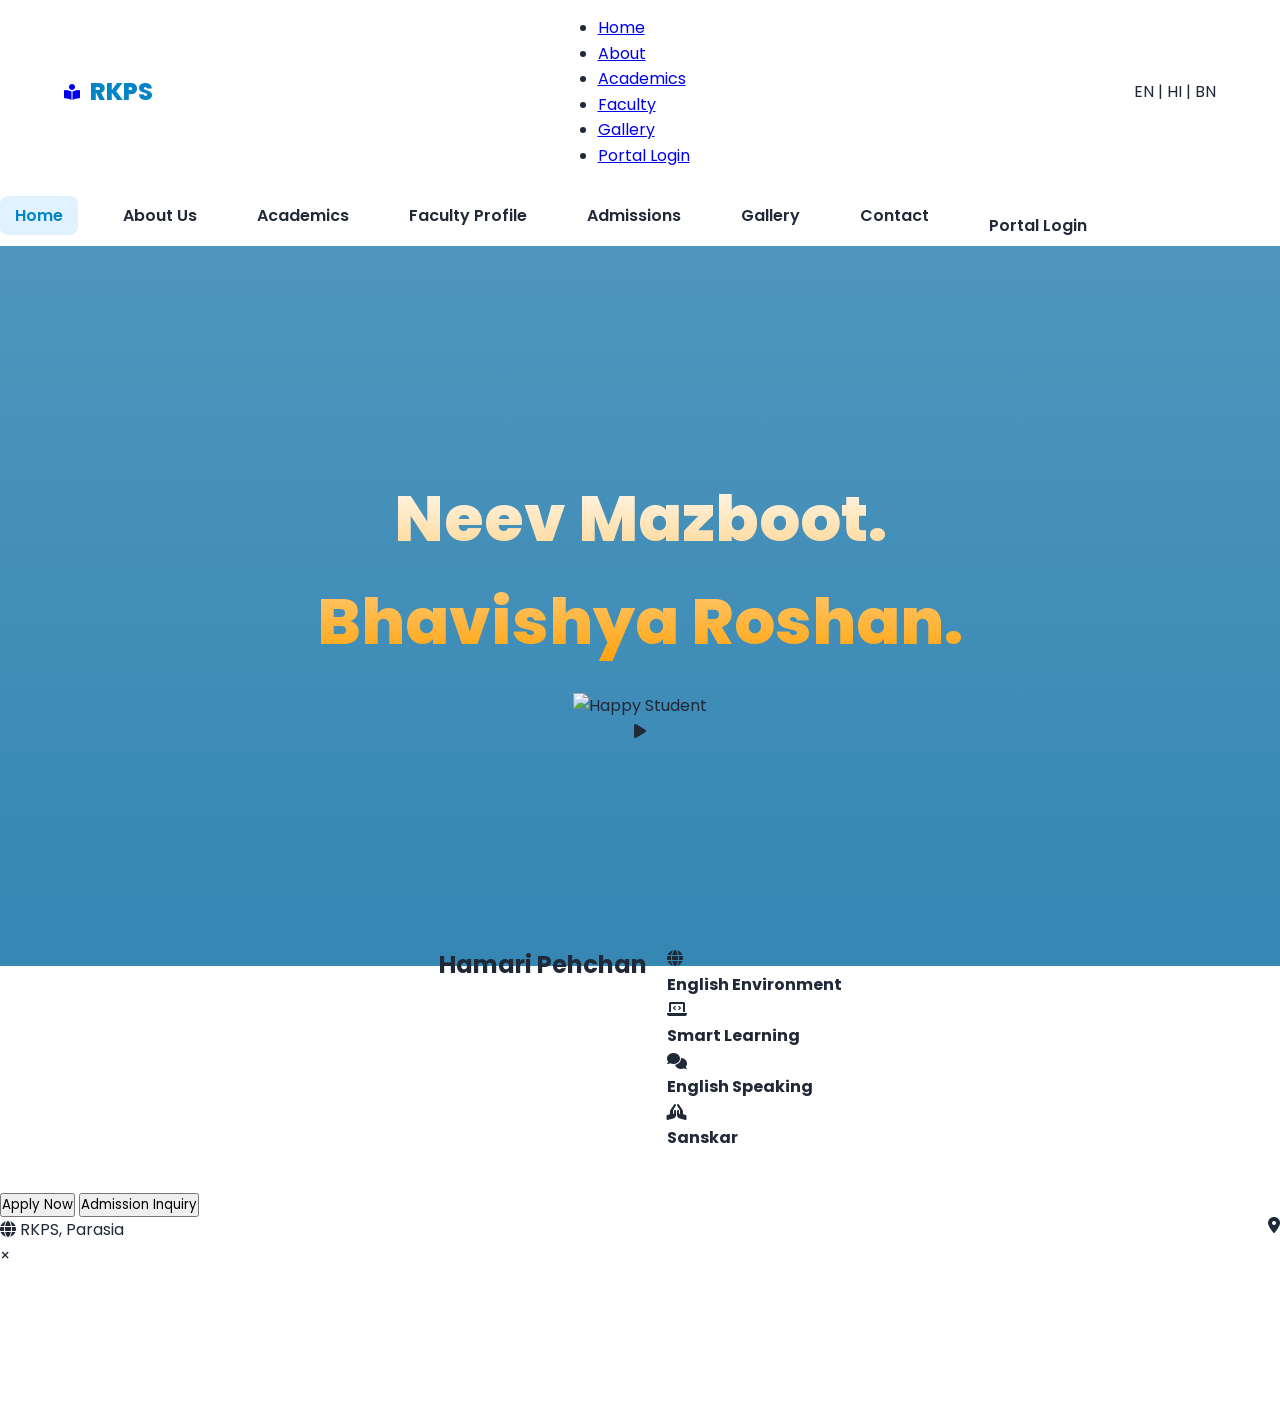
==== commit d65b0a59: "Update index.html" ====
--- a/index.html
+++ b/index.html
@@ -3,198 +3,106 @@
 <head>
     <meta charset="UTF-8">
     <meta name="viewport" content="width=device-width, initial-scale=1.0">
-    <title>RK Public School | Excellence in Education</title>
-    <link rel="icon" href="[https://cdn-icons-png.flaticon.com/512/3067/3067254.png](https://cdn-icons-png.flaticon.com/512/3067/3067254.png)" type="image/png">
-    <link href="[https://fonts.googleapis.com/css2?family=Poppins:wght@300;400;500;600;700;800&display=swap](https://fonts.googleapis.com/css2?family=Poppins:wght@300;400;500;600;700;800&display=swap)" rel="stylesheet">
-    <link rel="stylesheet" href="[https://cdnjs.cloudflare.com/ajax/libs/font-awesome/6.0.0/css/all.min.css](https://cdnjs.cloudflare.com/ajax/libs/font-awesome/6.0.0/css/all.min.css)">
+    <title>RK Public School | Excellence</title>
+    
+    <link href="https://fonts.googleapis.com/css2?family=Playfair+Display:wght@700&family=Poppins:wght@400;500;600&display=swap" rel="stylesheet">
+    <link rel="stylesheet" href="https://cdnjs.cloudflare.com/ajax/libs/font-awesome/6.0.0/css/all.min.css">
+    
     <link rel="stylesheet" href="style.css">
 </head>
 <body>
 
-    <div id="preloader">
-        <div class="loader"></div>
+    <header class="navbar" id="navbar">
+        <a href="index.html" class="logo">
+            <i class="fas fa-book-reader gold-icon"></i>
+            <span>RKPS</span>
+        </a>
+
+        <nav class="desktop-menu">
+            <ul>
+                <li><a href="#home" class="active">Home</a></li>
+                <li><a href="#about">About</a></li>
+                <li><a href="#academics">Academics</a></li>
+                <li><a href="#faculty">Faculty</a></li>
+                <li><a href="#gallery">Gallery</a></li>
+                <li><a href="login.html" class="btn-portal">Portal Login</a></li>
+            </ul>
+        </nav>
+
+        <div class="nav-actions">
+            <div class="lang-toggle">
+                <span class="active">EN</span> | <span>HI</span> | <span>BN</span>
+            </div>
+            
+            <div class="hamburger" id="hamburger">
+                <span></span><span></span><span></span>
+            </div>
+        </div>
+    </header>
+
+    <div class="mobile-menu" id="mobile-menu">
+        <ul class="nav-links">
+            <li><a href="#home" class="nav-item active">Home</a></li>
+            <li><a href="#about" class="nav-item">About Us</a></li>
+            <li><a href="#academics" class="nav-item">Academics</a></li>
+            <li><a href="#faculty" class="nav-item">Faculty Profile</a></li>
+            <li><a href="#admissions" class="nav-item">Admissions</a></li>
+            <li><a href="#gallery" class="nav-item">Gallery</a></li>
+            <li><a href="#contact" class="nav-item">Contact</a></li>
+            <li><a href="login.html" class="btn-gold" style="display: block; text-align: center; margin-top: 20px;">Portal Login</a></li>
+        </ul>
     </div>
 
-    <div class="top-bar">
-        <div class="top-info">
-            <span><i class="fas fa-phone-alt"></i> +91 98765 43210</span>
-            <span style="margin-left:15px;"><i class="fas fa-envelope"></i> info@rkps.edu.in</span>
-        </div>
-        <div class="top-social">
-            <a href="#"><i class="fab fa-facebook-f"></i></a>
-            <a href="#"><i class="fab fa-instagram"></i></a>
+    <main>
+        <section id="home" class="hero">
+            <div class="hero-content">
+                <h1 class="serif-font">Neev Mazboot.<br><span class="gold-text">Bhavishya Roshan.</span></h1>
+                
+                <div class="video-thumbnail" onclick="openVideoModal()">
+                    <img src="https://images.unsplash.com/photo-1523050854058-8df90110c9f1?q=80&w=800" alt="Happy Student">
+                    <div class="play-btn"><i class="fas fa-play"></i></div>
+                </div>
+            </div>
+        </section>
+
+        <section id="about" class="highlights container">
+            <h2 class="section-title serif-font">Hamari Pehchan</h2>
+            <div class="grid-4">
+                <div class="box">
+                    <i class="fas fa-globe"></i>
+                    <h4>English Environment</h4>
+                </div>
+                <div class="box">
+                    <i class="fas fa-laptop-code"></i>
+                    <h4>Smart Learning</h4>
+                </div>
+                <div class="box">
+                    <i class="fas fa-comments"></i>
+                    <h4>English Speaking</h4>
+                </div>
+                <div class="box">
+                    <i class="fas fa-praying-hands"></i>
+                    <h4>Sanskar</h4>
+                </div>
+            </div>
+        </section>
+    </main>
+
+    <div class="sticky-bottom-bar">
+        <button class="btn-dark" onclick="window.location.href='#apply'">Apply Now</button>
+        <button class="btn-gold" onclick="window.location.href='#inquiry'">Admission Inquiry</button>
+        <div class="location-bar">
+            <i class="fas fa-globe"></i> RKPS, Parasia <i class="fas fa-map-marker-alt" style="float: right;"></i>
         </div>
     </div>
 
-    <header class="navbar">
-        <a href="index.html" class="logo">
-            <img src="[https://cdn-icons-png.flaticon.com/512/3067/3067254.png](https://cdn-icons-png.flaticon.com/512/3067/3067254.png)" alt="RKPS Logo"> 
-            <span>RKPS</span>
-        </a>
-        
-        <div class="menu-toggle" id="mobile-menu">
-            <span class="bar"></span><span class="bar"></span><span class="bar"></span>
+    <div class="video-modal" id="videoModal">
+        <span class="close-modal" onclick="closeVideoModal()">&times;</span>
+        <div class="video-container">
+            <iframe id="youtubePlayer" width="100%" height="100%" src="" frameborder="0" allowfullscreen></iframe>
         </div>
-
-        <nav>
-            <ul class="nav-links" id="nav-links">
-                <li><a href="index.html" class="active">Home</a></li>
-                <li><a href="about.html">About Us</a></li>
-                <li><a href="academics.html">Academics</a></li>
-                <li><a href="admissions.html">Admissions</a></li>
-                <li><a href="gallery.html">Gallery</a></li>
-                <li><a href="contact.html" class="btn-primary" style="color:var(--bg-white)!important;">Contact</a></li>
-            </ul>
-        </nav>
-    </header>
-
-    <div class="news-ticker-container">
-        <div class="ticker-title">Updates</div>
-        <marquee behavior="scroll" direction="left" scrollamount="6" onmouseover="this.stop();" onmouseout="this.start();">
-            📢 Admissions Open for Session 2026-27 | 🏆 Our school ranked top for early childhood development | 📅 Activity Week starts next Monday.
-        </marquee>
     </div>
 
-    <section class="hero">
-        <div class="hero-content">
-            <h1>Welcome to RK Public School</h1>
-            <p><span id="typed-text"></span></p>
-            <div class="hero-buttons">
-                <a href="admissions.html" class="btn-primary">Apply Now 2026-27</a>
-                <a href="about.html" class="btn-secondary">Learn More</a>
-            </div>
-        </div>
-    </section>
-
-    <section class="highlights reveal">
-        <div class="highlight-box">
-            <i class="fas fa-book-reader"></i>
-            <h3>Joyful Learning</h3>
-            <p>Stress-free curriculum designed for all-round early development.</p>
-        </div>
-        <div class="highlight-box">
-            <i class="fas fa-chalkboard-teacher"></i>
-            <h3>Caring Faculty</h3>
-            <p>Experienced teachers dedicated to your child's well-being.</p>
-        </div>
-        <div class="highlight-box">
-            <i class="fas fa-puzzle-piece"></i>
-            <h3>Activity Based</h3>
-            <p>Focus on play-way methods and cognitive growth.</p>
-        </div>
-    </section>
-
-    <section class="about-snippet reveal">
-        <div class="about-text">
-            <h2 class="section-heading">Nurturing the Future</h2>
-            <p>RK Public School is committed to providing a safe, engaging, and inclusive environment. From Nursery to Class IV, we believe in building a strong foundation without the burden of rote memorization.</p>
-            <ul class="feature-list">
-                <li><i class="fas fa-check-circle"></i> Sprawling Campus with Play Area</li>
-                <li><i class="fas fa-check-circle"></i> Smart Classrooms & Activity Rooms</li>
-                <li><i class="fas fa-check-circle"></i> No-Stress Continuous Evaluation</li>
-            </ul>
-            <a href="about.html" class="btn-text">Read Our Story <i class="fas fa-arrow-right"></i></a>
-        </div>
-        <div class="about-image">
-            <img src="[https://images.unsplash.com/photo-1523050854058-8df90110c9f1?q=80&w=600](https://images.unsplash.com/photo-1523050854058-8df90110c9f1?q=80&w=600)" alt="Students at RKPS">
-        </div>
-    </section>
-
-    <section class="notice-board reveal">
-        <h2 class="section-heading text-center">Latest Updates & Notices</h2>
-        <div class="notice-container">
-            <div class="notice-card">
-                <div class="date-badge">
-                    <span class="day">10</span>
-                    <span class="month">Apr</span>
-                </div>
-                <div>
-                    <h3 style="color: var(--primary-color);">Admission Open</h3>
-                    <p style="font-size: 0.95rem; color: var(--text-light); margin-top: 5px;">Registration forms are now available for Nursery to Class IV at the school office.</p>
-                </div>
-            </div>
-            <div class="notice-card">
-                <div class="date-badge">
-                    <span class="day">15</span>
-                    <span class="month">Apr</span>
-                </div>
-                <div>
-                    <h3 style="color: var(--primary-color);">Parent-Teacher Meet</h3>
-                    <p style="font-size: 0.95rem; color: var(--text-light); margin-top: 5px;">First PTM of the academic year will be held this Saturday from 9 AM to 12 PM.</p>
-                </div>
-            </div>
-        </div>
-    </section>
-
-    <section class="stats-section reveal">
-        <div class="stat-box">
-            <i class="fas fa-smile-beam"></i>
-            <div><span class="counter" data-target="500">0</span><span>+</span></div>
-            <p>Happy Students</p>
-        </div>
-        <div class="stat-box">
-            <i class="fas fa-chalkboard-teacher"></i>
-            <div><span class="counter" data-target="40">0</span><span>+</span></div>
-            <p>Caring Teachers</p>
-        </div>
-        <div class="stat-box">
-            <i class="fas fa-shapes"></i>
-            <div><span class="counter" data-target="15">0</span><span>+</span></div>
-            <p>Activity Rooms</p>
-        </div>
-    </section>
-
-    <section class="testimonials reveal">
-        <h2 class="section-heading text-center">What Parents Say</h2>
-        <div class="testimonial-container">
-            <div class="testi-card">
-                <i class="fas fa-quote-left quote-icon"></i>
-                <p>"The teachers at RKPS are incredibly supportive. My child looks forward to going to school every day because of the fun activities."</p>
-                <h4>- Mrs. Sharma, Parent</h4>
-            </div>
-            <div class="testi-card">
-                <i class="fas fa-quote-left quote-icon"></i>
-                <p>"Best infrastructure for young kids. I love their stress-free approach to learning without heavy school bags. Highly recommended."</p>
-                <h4>- Mr. Verma, Parent</h4>
-            </div>
-        </div>
-    </section>
-
-    <footer>
-        <div class="footer-container">
-            <div class="footer-col">
-                <h3>RK Public School</h3>
-                <p>Building character and intellect since inception. A place where every child matters.</p>
-            </div>
-            <div class="footer-col">
-                <h3>Quick Links</h3>
-                <ul>
-                    <li><a href="about.html">About Us</a></li>
-                    <li><a href="academics.html">Academics</a></li>
-                    <li><a href="admissions.html">Admission Info</a></li>
-                    <li><a href="gallery.html">Gallery</a></li>
-                </ul>
-            </div>
-            <div class="footer-col">
-                <h3>Contact Info</h3>
-                <p><i class="fas fa-map-marker-alt"></i> School Campus, Main Road, City</p>
-                <p><i class="fas fa-phone-alt"></i> +91 98765 43210</p>
-                <p><i class="fas fa-envelope"></i> info@rkps.edu.in</p>
-            </div>
-        </div>
-        <div class="footer-bottom">
-            <p>&copy; 2026 RK Public School. All Rights Reserved.</p>
-        </div>
-    </footer>
-
-    <a href="[https://wa.me/919876543210](https://wa.me/919876543210)" class="float-wa" target="_blank">
-        <i class="fab fa-whatsapp"></i>
-    </a>
-    <button onclick="topFunction()" id="backToTopBtn" title="Go to top">
-        <i class="fas fa-arrow-up"></i>
-    </button>
-
-    <script src="[https://cdn.jsdelivr.net/npm/typed.js@2.0.12](https://cdn.jsdelivr.net/npm/typed.js@2.0.12)"></script>
     <script src="script.js"></script>
 </body>
 </html>
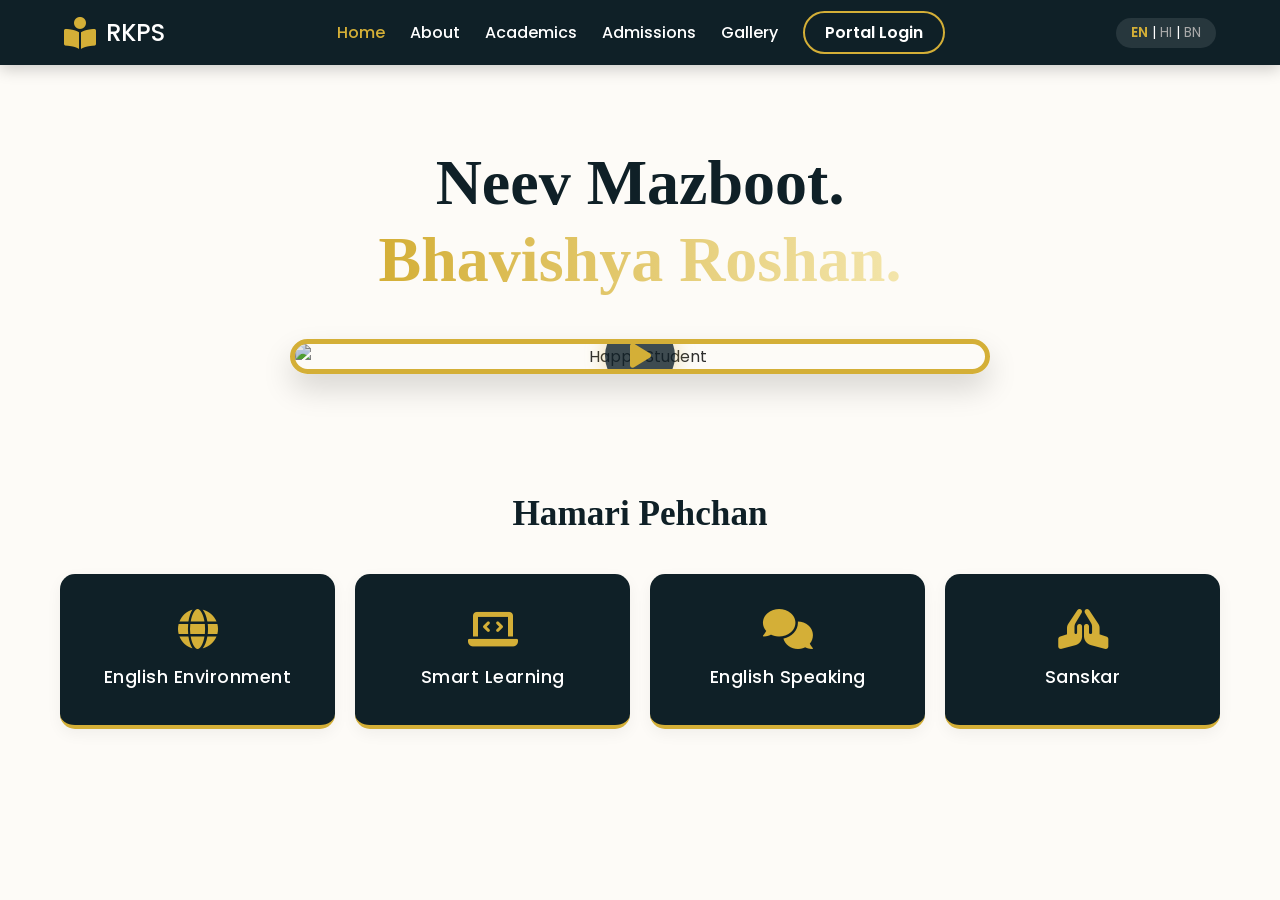
==== commit e9ceb54a: "Update index.html" ====
--- a/index.html
+++ b/index.html
@@ -20,11 +20,11 @@
 
         <nav class="desktop-menu">
             <ul>
-                <li><a href="#home" class="active">Home</a></li>
-                <li><a href="#about">About</a></li>
-                <li><a href="#academics">Academics</a></li>
-                <li><a href="#faculty">Faculty</a></li>
-                <li><a href="#gallery">Gallery</a></li>
+                <li><a href="index.html" class="active">Home</a></li>
+                <li><a href="about.html">About</a></li>
+                <li><a href="academics.html">Academics</a></li>
+                <li><a href="admissions.html">Admissions</a></li>
+                <li><a href="gallery.html">Gallery</a></li>
                 <li><a href="login.html" class="btn-portal">Portal Login</a></li>
             </ul>
         </nav>
@@ -42,13 +42,12 @@
 
     <div class="mobile-menu" id="mobile-menu">
         <ul class="nav-links">
-            <li><a href="#home" class="nav-item active">Home</a></li>
-            <li><a href="#about" class="nav-item">About Us</a></li>
-            <li><a href="#academics" class="nav-item">Academics</a></li>
-            <li><a href="#faculty" class="nav-item">Faculty Profile</a></li>
-            <li><a href="#admissions" class="nav-item">Admissions</a></li>
-            <li><a href="#gallery" class="nav-item">Gallery</a></li>
-            <li><a href="#contact" class="nav-item">Contact</a></li>
+            <li><a href="index.html" class="nav-item active">Home</a></li>
+            <li><a href="about.html" class="nav-item">About Us</a></li>
+            <li><a href="academics.html" class="nav-item">Academics</a></li>
+            <li><a href="admissions.html" class="nav-item">Admissions</a></li>
+            <li><a href="gallery.html" class="nav-item">Gallery</a></li>
+            <li><a href="contact.html" class="nav-item">Contact</a></li>
             <li><a href="login.html" class="btn-gold" style="display: block; text-align: center; margin-top: 20px;">Portal Login</a></li>
         </ul>
     </div>
@@ -65,7 +64,7 @@
             </div>
         </section>
 
-        <section id="about" class="highlights container">
+        <section id="highlights" class="highlights container">
             <h2 class="section-title serif-font">Hamari Pehchan</h2>
             <div class="grid-4">
                 <div class="box">
@@ -89,8 +88,8 @@
     </main>
 
     <div class="sticky-bottom-bar">
-        <button class="btn-dark" onclick="window.location.href='#apply'">Apply Now</button>
-        <button class="btn-gold" onclick="window.location.href='#inquiry'">Admission Inquiry</button>
+        <button class="btn-dark" onclick="window.location.href='admissions.html'">Apply Now</button>
+        <button class="btn-gold-bar" onclick="window.location.href='contact.html'">Admission Inquiry</button>
         <div class="location-bar">
             <i class="fas fa-globe"></i> RKPS, Parasia <i class="fas fa-map-marker-alt" style="float: right;"></i>
         </div>
--- a/style.css
+++ b/style.css
@@ -1,168 +1,100 @@
 /* =========================================
-   1. PREMIUM VARIABLES
+   RKPS PREMIUM THEME (NAVY & GOLD)
 ========================================= */
 :root {
-    --primary-color: #0284C7;    
-    --primary-dark: #0369A1;     
-    --secondary-color: #FF9E00;  
-    --accent-color: #E0F2FE;     
-    --glass-bg: rgba(255, 255, 255, 0.95);
-    --glass-border: rgba(255, 255, 255, 0.4);
-    --text-dark: #1F2937;
-    --text-light: #4B5563;
-    --bg-white: #FFFFFF;
-    --bg-light: #F8FAFC;
-    --shadow-sm: 0 4px 6px rgba(0, 0, 0, 0.05);
-    --shadow-md: 0 10px 15px rgba(0, 0, 0, 0.1);
-    --shadow-lg: 0 20px 25px rgba(0, 0, 0, 0.15);
-    --transition: all 0.4s ease;
+    --navy-blue: #0F2027; 
+    --gold: #D4AF37;      
+    --gold-light: #F3E5AB;
+    --cream: #FDFBF7;     
+    --white: #FFFFFF;
+    --text-dark: #333333;
+    --transition: 0.3s ease-in-out;
 }
 
-/* =========================================
-   2. BASIC RESET
-========================================= */
-* { margin: 0; padding: 0; box-sizing: border-box; font-family: 'Poppins', sans-serif; }
+* { margin: 0; padding: 0; box-sizing: border-box; }
 html { scroll-behavior: smooth; }
-body { background-color: var(--bg-white); color: var(--text-dark); line-height: 1.6; overflow-x: hidden; }
+body { font-family: 'Poppins', sans-serif; background-color: var(--cream); color: var(--text-dark); overflow-x: hidden; }
 
-/* Loader */
-#preloader { position: fixed; top: 0; left: 0; width: 100%; height: 100%; background-color: var(--bg-white); z-index: 99999; display: flex; justify-content: center; align-items: center; transition: opacity 0.6s ease; }
-.loader { border: 4px solid var(--accent-color); border-top: 4px solid var(--primary-color); border-radius: 50%; width: 50px; height: 50px; animation: spin 1s linear infinite; }
-@keyframes spin { 0% { transform: rotate(0deg); } 100% { transform: rotate(360deg); } }
+/* Utilities */
+.serif-font { font-family: 'Playfair Display', serif; }
+.gold-text { background: linear-gradient(to right, #D4AF37, #F3E5AB); -webkit-background-clip: text; -webkit-text-fill-color: transparent; }
+.gold-icon { color: var(--gold); font-size: 2rem; }
+.container { max-width: 1200px; margin: 0 auto; padding: 40px 20px; }
+.section-title { text-align: center; color: var(--navy-blue); font-size: 2.2rem; margin-bottom: 40px; position: relative; }
 
-/* =========================================
-   3. UTILITIES & ANIMATIONS
-========================================= */
-.text-center { text-align: center; }
-.section-heading { font-size: 2.2rem; color: var(--primary-dark); margin-bottom: 20px; position: relative; }
-.reveal { opacity: 0; transform: translateY(40px); transition: all 0.8s ease-out; }
-.reveal.active { opacity: 1; transform: translateY(0); }
+/* === Navbar === */
+.navbar {
+    display: flex; justify-content: space-between; align-items: center;
+    padding: 15px 5%; background: var(--navy-blue);
+    color: var(--white); position: sticky; top: 0; z-index: 1000;
+    box-shadow: 0 4px 15px rgba(0,0,0,0.2);
+}
+.navbar a { color: var(--white); text-decoration: none; font-weight: 500; }
+.logo { display: flex; align-items: center; gap: 10px; font-size: 1.5rem; font-weight: 800; }
 
-/* =========================================
-   4. TOP BAR & NEWS TICKER
-========================================= */
-.top-bar { background: var(--primary-dark); color: var(--bg-white); display: flex; justify-content: space-between; padding: 10px 5%; font-size: 0.9rem; }
-.top-social a { color: var(--bg-white); margin-left: 15px; transition: var(--transition); }
-.top-social a:hover { color: var(--secondary-color); }
+/* Desktop Menu */
+.desktop-menu ul { display: flex; gap: 25px; list-style: none; }
+.desktop-menu a { position: relative; transition: var(--transition); }
+.desktop-menu a:hover, .desktop-menu a.active { color: var(--gold); }
+.btn-portal { border: 2px solid var(--gold); padding: 8px 20px; border-radius: 30px; font-weight: 600 !important; }
+.btn-portal:hover { background: var(--gold); color: var(--navy-blue) !important; }
 
-.news-ticker-container { display: flex; align-items: center; background: var(--accent-color); color: var(--primary-dark); padding: 5px 5%; font-weight: 500; }
-.ticker-title { background: var(--primary-color); color: var(--bg-white); padding: 4px 15px; border-radius: 4px; margin-right: 15px; font-weight: bold; }
+/* Language Toggle & Hamburger */
+.nav-actions { display: flex; align-items: center; gap: 25px; }
+.lang-toggle { background: rgba(255,255,255,0.1); padding: 5px 15px; border-radius: 20px; font-size: 0.85rem; }
+.lang-toggle span { cursor: pointer; color: #aaa; transition: var(--transition); }
+.lang-toggle span:hover { color: var(--white); }
+.lang-toggle span.active { color: var(--gold); font-weight: 600; }
 
-/* =========================================
-   5. NAVIGATION BAR & MOBILE MENU
-========================================= */
-.navbar { display: flex; justify-content: space-between; align-items: center; padding: 15px 5%; background: var(--glass-bg); box-shadow: var(--shadow-sm); position: sticky; top: 0; z-index: 1000; border-bottom: 1px solid var(--glass-border); }
-.logo { display: flex; align-items: center; text-decoration: none; }
-.logo img { height: 45px; width: auto; }
-.logo span { font-weight: 800; font-size: 24px; color: var(--primary-color); margin-left: 10px; }
+.hamburger { display: none; cursor: pointer; flex-direction: column; gap: 6px; z-index: 1002; }
+.hamburger span { width: 30px; height: 3px; background: var(--gold); transition: var(--transition); border-radius: 2px; }
 
-.nav-links { list-style: none; display: flex; align-items: center; gap: 30px; }
-.nav-links li a { color: var(--text-dark); font-weight: 600; font-size: 1rem; text-decoration: none; padding: 8px 15px; border-radius: 8px; transition: var(--transition); }
-.nav-links li a.active, .nav-links li a:hover { color: var(--primary-color); background: var(--accent-color); }
+/* Mobile Menu Slide-out */
+.mobile-menu {
+    position: fixed; top: 0; right: -100%; width: 300px; height: 100vh;
+    background: var(--navy-blue); z-index: 1001; padding-top: 100px;
+    box-shadow: -10px 0 30px rgba(0,0,0,0.5); transition: 0.4s cubic-bezier(0.4, 0, 0.2, 1);
+}
+.mobile-menu.active { right: 0; }
+.nav-links { list-style: none; padding: 0 30px; }
+.nav-links li { margin-bottom: 25px; }
+.nav-links a { color: var(--white); font-size: 1.2rem; display: block; border-bottom: 1px solid rgba(255,255,255,0.05); padding-bottom: 10px; transition: 0.3s; }
+.nav-links a:hover, .nav-links a.active { color: var(--gold); padding-left: 10px; border-color: var(--gold); }
+.btn-gold { background: var(--gold); color: var(--navy-blue) !important; padding: 12px; border-radius: 8px; font-weight: 600; text-align: center; border: none; display: block;}
 
-/* Hamburger Menu */
-.menu-toggle { display: none; cursor: pointer; z-index: 1002; }
-.menu-toggle .bar { display: block; width: 28px; height: 3px; margin: 6px auto; background-color: var(--primary-color); transition: var(--transition); border-radius: 3px; }
-.menu-toggle.active .bar:nth-child(1) { transform: translateY(9px) rotate(45deg); }
-.menu-toggle.active .bar:nth-child(2) { opacity: 0; }
-.menu-toggle.active .bar:nth-child(3) { transform: translateY(-9px) rotate(-45deg); }
+/* === Hero Section === */
+.hero { padding: 80px 20px; text-align: center; }
+.hero h1 { font-size: clamp(2.5rem, 5vw, 4rem); color: var(--navy-blue); margin-bottom: 40px; line-height: 1.2; }
 
-/* =========================================
-   6. BUTTONS
-========================================= */
-.hero-buttons { display: flex; justify-content: center; gap: 15px; flex-wrap: wrap; margin-top: 20px;}
-.btn-primary, .btn-secondary, .btn-text { display: inline-block; padding: 12px 30px; border-radius: 30px; font-weight: 600; text-decoration: none; transition: var(--transition); cursor: pointer; font-size: 1rem; border: 2px solid transparent; }
-.btn-primary { background-color: var(--primary-color); color: var(--bg-white); border-color: var(--primary-color); }
-.btn-primary:hover { background-color: transparent; color: var(--primary-color) !important; }
-.btn-secondary { background-color: transparent; color: var(--bg-white); border-color: var(--bg-white); }
-.btn-secondary:hover { background-color: var(--bg-white); color: var(--primary-color); }
-.btn-text { background: none; color: var(--primary-color); padding: 0; font-size: 1.1rem; }
-.btn-text:hover { color: var(--secondary-color); transform: translateX(5px); }
+.video-thumbnail { position: relative; max-width: 700px; margin: 0 auto; border-radius: 20px; overflow: hidden; cursor: pointer; border: 5px solid var(--gold); box-shadow: 0 15px 30px rgba(0,0,0,0.15); }
+.video-thumbnail img { width: 100%; display: block; filter: brightness(0.9); }
+.play-btn { position: absolute; top: 50%; left: 50%; transform: translate(-50%, -50%); width: 70px; height: 70px; background: rgba(15, 32, 39, 0.8); color: var(--gold); border-radius: 50%; display: flex; justify-content: center; align-items: center; font-size: 28px; transition: 0.3s; box-shadow: 0 0 20px rgba(212, 175, 55, 0.4); }
 
-/* =========================================
-   7. SECTIONS & LAYOUT (HOME)
-========================================= */
-.hero { height: 80vh; background: linear-gradient(rgba(3, 105, 161, 0.7), rgba(3, 105, 161, 0.8)), url('[https://images.unsplash.com/photo-1523050854058-8df90110c9f1?q=80&w=1200](https://images.unsplash.com/photo-1523050854058-8df90110c9f1?q=80&w=1200)') center/cover no-repeat; display: flex; align-items: center; justify-content: center; text-align: center; padding: 0 20px; }
-.hero-content { max-width: 800px; }
-.hero-content h1 { font-size: clamp(2.5rem, 7vw, 4rem); background: linear-gradient(to bottom, #ffffff, var(--secondary-color)); -webkit-background-clip: text; -webkit-text-fill-color: transparent; font-weight: 800; margin-bottom: 20px; }
-.hero-content p { font-size: 1.4rem; color: #fff; font-weight: 500; margin-bottom: 35px; min-height: 40px; } /* Prevents text jumping */
+/* === Highlights Grid === */
+.grid-4 { display: grid; grid-template-columns: repeat(auto-fit, minmax(200px, 1fr)); gap: 20px; }
+.box { background: var(--navy-blue); color: var(--white); padding: 35px 20px; border-radius: 15px; text-align: center; border-bottom: 4px solid var(--gold); transition: var(--transition); box-shadow: 0 5px 15px rgba(0,0,0,0.05); }
+.box i { font-size: 2.5rem; color: var(--gold); margin-bottom: 15px; transition: transform 0.3s; }
+.box h4 { font-size: 1.1rem; font-weight: 500; letter-spacing: 0.5px; }
 
-.highlights { display: flex; justify-content: center; gap: 20px; padding: 40px 5%; margin-top: -60px; position: relative; z-index: 10; flex-wrap: wrap; }
-.highlight-box { background: var(--bg-white); padding: 40px 25px; border-radius: 20px; box-shadow: var(--shadow-lg); text-align: center; flex: 1; min-width: 280px; max-width: 350px; border: 1px solid var(--accent-color); transition: var(--transition); }
-.highlight-box:hover { transform: translateY(-15px); }
-.highlight-box i { font-size: 50px; color: var(--secondary-color); margin-bottom: 20px; display: inline-block; animation: float 3s ease-in-out infinite; }
-@keyframes float { 0%, 100% { transform: translateY(0); } 50% { transform: translateY(-10px); } }
+/* === Sticky Bottom Bar (Mobile) === */
+.sticky-bottom-bar { display: none; position: fixed; bottom: 0; left: 0; width: 100%; z-index: 999; box-shadow: 0 -5px 20px rgba(0,0,0,0.15); }
+.btn-dark { width: 50%; padding: 18px; background: var(--navy-blue); color: var(--white); border: none; font-weight: 600; float: left; font-size: 1rem; cursor: pointer;}
+.btn-gold-bar { width: 50%; padding: 18px; background: var(--gold); color: var(--navy-blue); border: none; font-weight: 700; float: left; font-size: 1rem; cursor: pointer;}
+.location-bar { clear: both; background: var(--gold-light); color: var(--navy-blue); text-align: center; padding: 8px; font-size: 0.85rem; font-weight: 600; letter-spacing: 0.5px;}
 
-.about-snippet { padding: 80px 5%; display: flex; align-items: center; gap: 50px; flex-wrap: wrap; }
-.about-text { flex: 1; min-width: 300px; }
-.feature-list { list-style: none; margin: 20px 0; }
-.feature-list li { margin-bottom: 10px; font-weight: 500; }
-.feature-list i { color: #10B981; margin-right: 10px; }
-.about-image { flex: 1; min-width: 300px; text-align: center; }
-.about-image img { width: 100%; max-width: 500px; border-radius: 20px; box-shadow: var(--shadow-lg); }
+/* === Video Lightbox === */
+.video-modal { display: none; position: fixed; inset: 0; background: rgba(0,0,0,0.95); z-index: 10000; align-items: center; justify-content: center; opacity: 0; transition: opacity 0.3s; }
+.video-modal.active { display: flex; opacity: 1; }
+.video-container { width: 90%; max-width: 900px; aspect-ratio: 16/9; border-radius: 10px; overflow: hidden; }
+.close-modal { position: absolute; top: 20px; right: 30px; color: var(--white); font-size: 40px; cursor: pointer; transition: color 0.3s; }
+.close-modal:hover { color: var(--gold); }
 
-.notice-board { padding: 60px 5%; background: var(--bg-light); }
-.notice-container { display: flex; justify-content: center; gap: 30px; flex-wrap: wrap; margin-top: 30px; }
-.notice-card { background: var(--bg-white); border-radius: 15px; padding: 25px; box-shadow: var(--shadow-md); flex: 1; min-width: 300px; max-width: 450px; display: flex; gap: 20px; align-items: flex-start; border-left: 5px solid var(--primary-color); }
-.date-badge { background: var(--accent-color); padding: 10px 15px; border-radius: 10px; text-align: center; color: var(--primary-dark); }
-.date-badge .day { display: block; font-size: 1.5rem; font-weight: 800; }
-.date-badge .month { font-size: 0.9rem; font-weight: 600; text-transform: uppercase; }
-
-.stats-section { display: flex; justify-content: space-around; flex-wrap: wrap; padding: 60px 5%; background-color: var(--primary-color); color: var(--bg-white); text-align: center; }
-.stat-box { margin: 20px; flex: 1; min-width: 150px; }
-.stat-box i { font-size: 40px; color: var(--secondary-color); margin-bottom: 15px; }
-.counter { font-size: 3rem; font-weight: 700; margin-bottom: 5px; display: inline-block; }
-
-.testimonials { padding: 80px 5%; }
-.testimonial-container { display: flex; justify-content: center; gap: 30px; flex-wrap: wrap; margin-top: 40px; }
-.testi-card { background: var(--bg-light); padding: 30px; border-radius: 15px; box-shadow: var(--shadow-md); flex: 1; min-width: 300px; max-width: 450px; text-align: center; position: relative; }
-.quote-icon { font-size: 40px; color: var(--accent-color); margin-bottom: 15px; }
-
-/* =========================================
-   8. FOOTER & FLOATING ELEMENTS
-========================================= */
-footer { background: var(--primary-dark); color: white; padding: 60px 5% 20px; }
-.footer-container { display: flex; flex-wrap: wrap; justify-content: space-between; gap: 30px; margin-bottom: 40px; }
-.footer-col { flex: 1; min-width: 250px; }
-.footer-col h3 { color: var(--secondary-color); margin-bottom: 20px; }
-.footer-col ul { list-style: none; }
-.footer-col ul li { margin-bottom: 10px; }
-.footer-col ul li a { color: var(--accent-color); text-decoration: none; transition: var(--transition); }
-.footer-col ul li a:hover { color: white; padding-left: 5px; }
-.footer-bottom { text-align: center; padding-top: 20px; border-top: 1px solid rgba(255,255,255,0.1); color: var(--accent-color); }
-
-.float-wa { position: fixed; bottom: 30px; left: 30px; width: 60px; height: 60px; background: #25D366; color: white; border-radius: 50%; display: flex; justify-content: center; align-items: center; font-size: 35px; box-shadow: var(--shadow-lg); z-index: 1000; text-decoration: none; }
-#backToTopBtn { position: fixed; bottom: 30px; right: 30px; width: 50px; height: 50px; background: var(--primary-color); color: white; border: none; border-radius: 50%; cursor: pointer; font-size: 20px; box-shadow: var(--shadow-lg); display: none; z-index: 1000; }
-
-/* =========================================
-   9. MOBILE RESPONSIVE FIXES (AUTO ADJUST)
-========================================= */
+/* === Responsive Rules === */
 @media (max-width: 768px) {
-    .menu-toggle { display: block; } 
-    
-    /* FIX: Mobile Menu - Slides from Right & Starts from Top */
-    .nav-links {
-        position: fixed;
-        top: 0;
-        right: -100%; /* Hidden off-screen to the right */
-        width: 250px; 
-        height: 100vh;
-        background: var(--bg-white);
-        flex-direction: column;
-        justify-content: flex-start; /* Items start from top */
-        align-items: flex-start; /* Align text to the left */
-        padding-top: 100px; /* Space from the top */
-        padding-left: 30px;
-        gap: 20px;
-        box-shadow: -5px 0 20px rgba(0,0,0,0.1); 
-        transition: right 0.4s ease-in-out;
-        z-index: 1001; 
-    }
-
-    .nav-links.active { right: 0; }
-    .nav-links li { width: 100%; }
-
-    .hero-content h1 { font-size: 2.2rem; }
-    .highlights { margin-top: 20px; flex-direction: column; align-items: center; }
-    .highlight-box { width: 100%; }
+    .desktop-menu { display: none; }
+    .hamburger { display: flex; }
+    .sticky-bottom-bar { display: block; }
+    body { padding-bottom: 80px; }
+    .grid-4 { grid-template-columns: repeat(2, 1fr); }
+    .hero { padding: 40px 15px; }
 }
